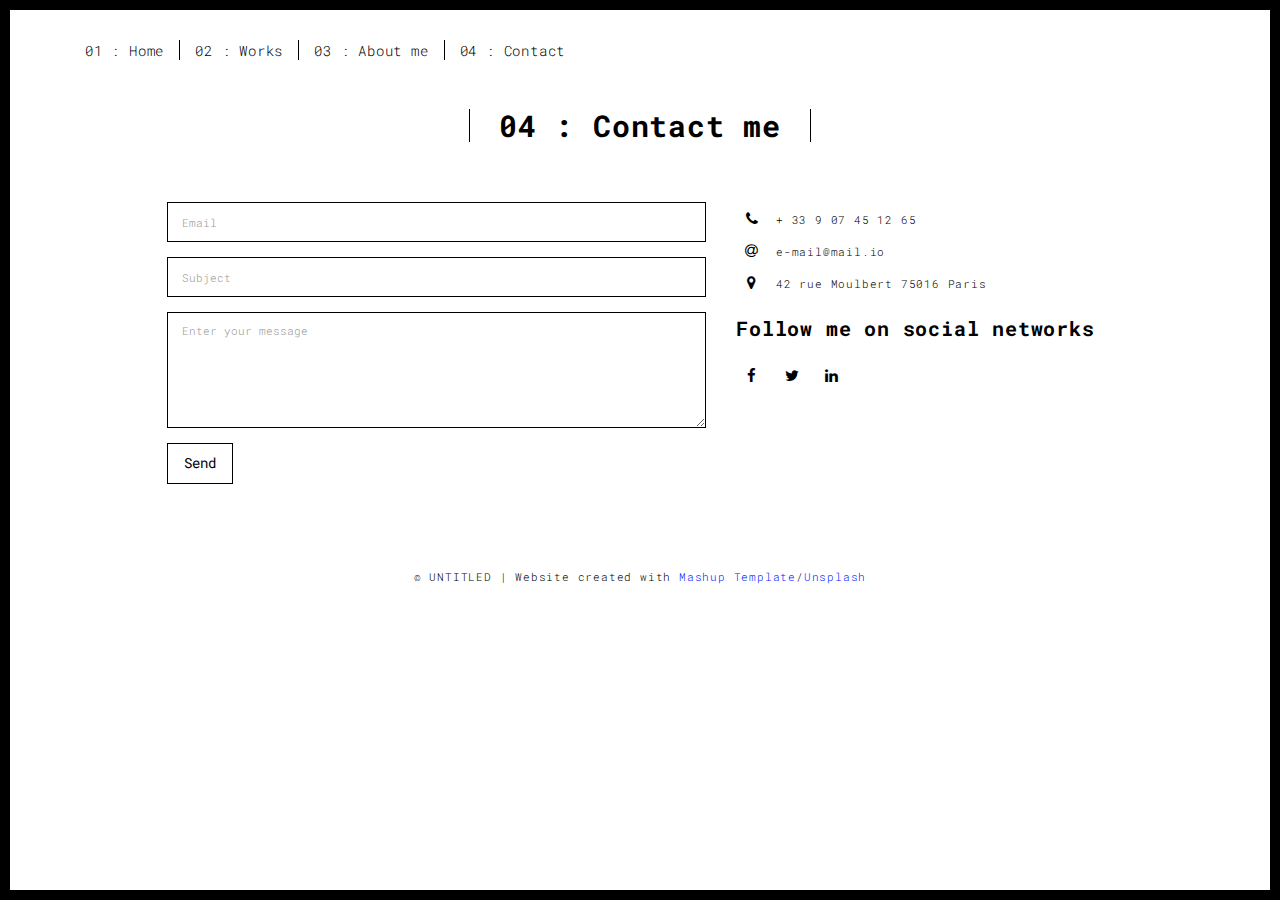
==== templates/contact.html @ 75414beb "Porfolio website - temp commit" ====
<!DOCTYPE html>
<html lang="en">

<head>
  <meta charset="UTF-8">
  <meta content="IE=edge" http-equiv="X-UA-Compatible">
  <meta content="width=device-width,initial-scale=1" name="viewport">
  <meta content="description" name="description">
  <meta name="google" content="notranslate" />
  <meta content="Mashup templates have been developped by Orson.io team" name="author">

  <!-- Disable tap highlight on IE -->
  <meta name="msapplication-tap-highlight" content="no">

  <link rel="apple-touch-icon" sizes="180x180" href="../static/assets/apple-icon-180x180.png">
  <link href="../static/assets/favicon.svg" rel="icon">

  <title>Title page</title>

  <link href="../static/main.3f6952e4.css" rel="stylesheet">
</head>

<body class="">
  <div id="site-border-left"></div>
  <div id="site-border-right"></div>
  <div id="site-border-top"></div>
  <div id="site-border-bottom"></div>
  <!-- Add your content of header -->
  <header>
    <nav class="navbar  navbar-fixed-top navbar-default">
      <div class="container">
        <button type="button" class="navbar-toggle collapsed" data-toggle="collapse" data-target="#navbar-collapse"
          aria-expanded="false">
          <span class="sr-only">Toggle navigation</span>
          <span class="icon-bar"></span>
          <span class="icon-bar"></span>
          <span class="icon-bar"></span>
        </button>

        <div class="collapse navbar-collapse" id="navbar-collapse">
          <ul class="nav navbar-nav ">
            <li><a href="./index.html" title="">01 : Home</a></li>
            <li><a href="./works.html" title="">02 : Works</a></li>
            <li><a href="./about.html" title="">03 : About me</a></li>
            <li><a href="./contact.html" title="">04 : Contact</a></li>
          </ul>


        </div>
      </div>
    </nav>
  </header>

  <div class="section-container">
    <div class="container">
      <div class="row">
        <div class="col-xs-12">
          <div class="section-container-spacer text-center">
            <h1 class="h2">04 : Contact me</h1>
          </div>

          <div class="row">
            <div class="col-md-10 col-md-offset-1">
              <form action="/submit_form" method="post" class="reveal-content">
                <div class="row">
                  <div class="col-md-7">
                    <div class="form-group">
                      <input type="email" name="email" class="form-control" id="email" placeholder="Email">
                    </div>
                    <div class="form-group">
                      <input type="text" name="subject" class="form-control" id="subject" placeholder="Subject">
                    </div>
                    <div class="form-group">
                      <textarea name="message" class="form-control" rows="5"
                        placeholder="Enter your message"></textarea>
                    </div>
                    <button type="submit" class="btn btn-default btn-lg">Send</button>
                  </div>
                  <div class="col-md-5 address-container">
                    <ul class="list-unstyled">
                      <li>
                        <span class="fa-icon">
                          <i class="fa fa-phone" aria-hidden="true"></i>
                        </span>
                        + 33 9 07 45 12 65
                      </li>
                      <li>
                        <span class="fa-icon">
                          <i class="fa fa-at" aria-hidden="true"></i>
                        </span>
                        e-mail@mail.io
                      </li>
                      <li>
                        <span class="fa-icon">
                          <i class="fa fa fa-map-marker" aria-hidden="true"></i>
                        </span>
                        42 rue Moulbert 75016 Paris
                      </li>
                    </ul>
                    <h3>Follow me on social networks</h3>
                    <a href="http://www.facebook.com" title="" class="fa-icon">
                      <i class="fa fa-facebook"></i>
                    </a>
                    <a href="http://www.twitter.com" title="" class="fa-icon">
                      <i class="fa fa-twitter"></i>
                    </a>
                    <a href="http://www.linkedin.com" title="" class="fa-icon">
                      <i class="fa fa-linkedin"></i>
                    </a>

                  </div>
                </div>
              </form>
            </div>

          </div>

        </div>
      </div>
    </div>
  </div>


  <footer class="footer-container text-center">
    <div class="container">
      <div class="row">
        <div class="col-xs-12">
          <p>© UNTITLED | Website created with <a href="http://www.mashup-template.com/"
              title="Create website with free html template">Mashup Template</a>/<a href="https://www.unsplash.com/"
              title="Beautiful Free Images">Unsplash</a></p>
        </div>
      </div>
    </div>
  </footer>

  <script>
    document.addEventListener("DOMContentLoaded", function (event) {
      navActivePage();
    });
  </script>

  <!-- Google Analytics: change UA-XXXXX-X to be your site's ID 

<script>
  (function (i, s, o, g, r, a, m) {
    i['GoogleAnalyticsObject'] = r; i[r] = i[r] || function () {
      (i[r].q = i[r].q || []).push(arguments)
    }, i[r].l = 1 * new Date(); a = s.createElement(o),
      m = s.getElementsByTagName(o)[0]; a.async = 1; a.src = g; m.parentNode.insertBefore(a, m)
  })(window, document, 'script', '//www.google-analytics.com/analytics.js', 'ga');
  ga('create', 'UA-XXXXX-X', 'auto');
  ga('send', 'pageview');
</script>

-->
  <script type="text/javascript" src="./main.70a66962.js"></script>
</body>

</html>
---- static/main.3f6952e4.css ----
@import url(https://fonts.googleapis.com/css?family=Roboto:900|Roboto+Mono:300,400,700);@import url(https://maxcdn.bootstrapcdn.com/font-awesome/4.7.0/css/font-awesome.min.css);/*!
 * Bootstrap v3.3.7 (http://getbootstrap.com)
 * Copyright 2011-2016 Twitter, Inc.
 * Licensed under MIT (https://github.com/twbs/bootstrap/blob/master/LICENSE)
 */
/*! normalize.css v3.0.3 | MIT License | github.com/necolas/normalize.css */html{font-family:sans-serif;-ms-text-size-adjust:100%;-webkit-text-size-adjust:100%}body{margin:0}article,aside,details,figcaption,figure,footer,header,hgroup,main,menu,nav,section,summary{display:block}audio,canvas,progress,video{display:inline-block;vertical-align:baseline}audio:not([controls]){display:none;height:0}[hidden],template{display:none}a{background-color:transparent}a:active,a:hover{outline:0}abbr[title]{border-bottom:1px dotted}b,strong{font-weight:700}dfn{font-style:italic}h1{font-size:2em;margin:.67em 0}mark{background:#ff0;color:#000}small{font-size:80%}sub,sup{font-size:75%;line-height:0;position:relative;vertical-align:baseline}sup{top:-.5em}sub{bottom:-.25em}img{border:0}svg:not(:root){overflow:hidden}figure{margin:1em 40px}hr{box-sizing:content-box;height:0}pre{overflow:auto}code,kbd,pre,samp{font-family:monospace,monospace;font-size:1em}button,input,optgroup,select,textarea{color:inherit;font:inherit;margin:0}button{overflow:visible}button,select{text-transform:none}button,html input[type=button],input[type=reset],input[type=submit]{-webkit-appearance:button;cursor:pointer}button[disabled],html input[disabled]{cursor:default}button::-moz-focus-inner,input::-moz-focus-inner{border:0;padding:0}input{line-height:normal}input[type=checkbox],input[type=radio]{box-sizing:border-box;padding:0}input[type=number]::-webkit-inner-spin-button,input[type=number]::-webkit-outer-spin-button{height:auto}input[type=search]{-webkit-appearance:textfield;box-sizing:content-box}input[type=search]::-webkit-search-cancel-button,input[type=search]::-webkit-search-decoration{-webkit-appearance:none}fieldset{border:1px solid silver;margin:0 2px;padding:.35em .625em .75em}textarea{overflow:auto}optgroup{font-weight:700}table{border-collapse:collapse;border-spacing:0}td,th{padding:0}

/*! Source: https://github.com/h5bp/html5-boilerplate/blob/master/src/css/main.css */@media print{*,:after,:before{background:transparent!important;color:#000!important;box-shadow:none!important;text-shadow:none!important}a,a:visited{text-decoration:underline}a[href]:after{content:" (" attr(href) ")"}abbr[title]:after{content:" (" attr(title) ")"}a[href^="#"]:after,a[href^="javascript:"]:after{content:""}blockquote,pre{border:1px solid #999;page-break-inside:avoid}thead{display:table-header-group}img,tr{page-break-inside:avoid}img{max-width:100%!important}h2,h3,p{orphans:3;widows:3}h2,h3{page-break-after:avoid}.navbar{display:none}.btn>.caret,.dropup>.btn>.caret{border-top-color:#000!important}.label{border:1px solid #000}.table{border-collapse:collapse!important}.table td,.table th{background-color:#fff!important}.table-bordered td,.table-bordered th{border:1px solid #ddd!important}}*,:after,:before{-webkit-box-sizing:border-box;-moz-box-sizing:border-box;box-sizing:border-box}html{font-size:10px;-webkit-tap-highlight-color:transparent}body{font-family:Roboto Mono,Helvetica,Arial,sans-serif;font-size:11px;line-height:1.78;color:#000;background-color:#fff}button,input,select,textarea{font-family:inherit;font-size:inherit;line-height:inherit}a{color:#001aff;text-decoration:none}a:focus,a:hover{color:#0012b3;text-decoration:underline}a:focus{outline:5px auto -webkit-focus-ring-color;outline-offset:-2px}figure{margin:0}img{vertical-align:middle}.img-responsive{display:block;max-width:100%;height:auto}.img-rounded{border-radius:0}.img-thumbnail{padding:4px;line-height:1.78;background-color:#fff;border:1px solid #ddd;border-radius:0;-webkit-transition:all .2s ease-in-out;-o-transition:all .2s ease-in-out;transition:all .2s ease-in-out;display:inline-block;max-width:100%;height:auto}.img-circle{border-radius:50%}hr{margin-top:19px;margin-bottom:19px;border:0;border-top:1px solid #eee}.sr-only{position:absolute;width:1px;height:1px;margin:-1px;padding:0;overflow:hidden;clip:rect(0,0,0,0);border:0}.sr-only-focusable:active,.sr-only-focusable:focus{position:static;width:auto;height:auto;margin:0;overflow:visible;clip:auto}[role=button]{cursor:pointer}.h1,.h2,.h3,.h4,.h5,.h6,h1,h2,h3,h4,h5,h6{font-family:Roboto Mono,Helvetica,Arial,sans-serif;font-weight:700;line-height:1.1;color:#000}.h1 .small,.h1 small,.h2 .small,.h2 small,.h3 .small,.h3 small,.h4 .small,.h4 small,.h5 .small,.h5 small,.h6 .small,.h6 small,h1 .small,h1 small,h2 .small,h2 small,h3 .small,h3 small,h4 .small,h4 small,h5 .small,h5 small,h6 .small,h6 small{font-weight:400;line-height:1;color:#777}.h1,.h2,.h3,h1,h2,h3{margin-top:19px;margin-bottom:9.5px}.h1 .small,.h1 small,.h2 .small,.h2 small,.h3 .small,.h3 small,h1 .small,h1 small,h2 .small,h2 small,h3 .small,h3 small{font-size:65%}.h4,.h5,.h6,h4,h5,h6{margin-top:9.5px;margin-bottom:9.5px}.h4 .small,.h4 small,.h5 .small,.h5 small,.h6 .small,.h6 small,h4 .small,h4 small,h5 .small,h5 small,h6 .small,h6 small{font-size:75%}.h1,h1{font-size:70px}.h2,h2{font-size:30px}.h3,h3{font-size:20px}.h4,.h5,h4,h5{font-size:11px}.h6,h6{font-size:10px}p{margin:0 0 9.5px}.lead{margin-bottom:19px;font-size:12px;font-weight:300;line-height:1.4}@media (min-width:768px){.lead{font-size:16.5px}}.small,small{font-size:90%}.mark,mark{background-color:#fcf8e3;padding:.2em}.text-left{text-align:left}.text-right{text-align:right}.text-center{text-align:center}.text-justify{text-align:justify}.text-nowrap{white-space:nowrap}.text-lowercase{text-transform:lowercase}.initialism,.text-uppercase{text-transform:uppercase}.text-capitalize{text-transform:capitalize}.text-muted{color:#777}.text-primary{color:#001aff}a.text-primary:focus,a.text-primary:hover{color:#0015cc}.text-success{color:#fff}a.text-success:focus,a.text-success:hover{color:#e6e6e6}.text-info{color:#31708f}a.text-info:focus,a.text-info:hover{color:#245269}.text-warning{color:#8a6d3b}a.text-warning:focus,a.text-warning:hover{color:#66512c}.text-danger{color:#fff}a.text-danger:focus,a.text-danger:hover{color:#e6e6e6}.bg-primary{color:#fff;background-color:#001aff}a.bg-primary:focus,a.bg-primary:hover{background-color:#0015cc}.bg-success,a.bg-success:focus,a.bg-success:hover{background-color:#000}.bg-info{background-color:#d9edf7}a.bg-info:focus,a.bg-info:hover{background-color:#afd9ee}.bg-warning{background-color:#fcf8e3}a.bg-warning:focus,a.bg-warning:hover{background-color:#f7ecb5}.bg-danger{background-color:red}a.bg-danger:focus,a.bg-danger:hover{background-color:#c00}.page-header{padding-bottom:8.5px;margin:38px 0 19px;border-bottom:1px solid #eee}ol,ul{margin-top:0;margin-bottom:9.5px}ol ol,ol ul,ul ol,ul ul{margin-bottom:0}.list-inline,.list-unstyled{padding-left:0;list-style:none}.list-inline{margin-left:-5px}.list-inline>li{display:inline-block;padding-left:5px;padding-right:5px}dl{margin-top:0;margin-bottom:19px}dd,dt{line-height:1.78}dt{font-weight:700}dd{margin-left:0}.dl-horizontal dd:after,.dl-horizontal dd:before{content:" ";display:table}.dl-horizontal dd:after{clear:both}@media (min-width:768px){.dl-horizontal dt{float:left;width:160px;clear:left;text-align:right;overflow:hidden;text-overflow:ellipsis;white-space:nowrap}.dl-horizontal dd{margin-left:180px}}abbr[data-original-title],abbr[title]{cursor:help;border-bottom:1px dotted #777}.initialism{font-size:90%}blockquote{padding:9.5px 19px;margin:0 0 19px;font-size:13.75px;border-left:5px solid #eee}blockquote ol:last-child,blockquote p:last-child,blockquote ul:last-child{margin-bottom:0}blockquote .small,blockquote footer,blockquote small{display:block;font-size:80%;line-height:1.78;color:#777}blockquote .small:before,blockquote footer:before,blockquote small:before{content:"\2014   \A0"}.blockquote-reverse,blockquote.pull-right{padding-right:15px;padding-left:0;border-right:5px solid #eee;border-left:0;text-align:right}.blockquote-reverse .small:before,.blockquote-reverse footer:before,.blockquote-reverse small:before,blockquote.pull-right .small:before,blockquote.pull-right footer:before,blockquote.pull-right small:before{content:""}.blockquote-reverse .small:after,.blockquote-reverse footer:after,.blockquote-reverse small:after,blockquote.pull-right .small:after,blockquote.pull-right footer:after,blockquote.pull-right small:after{content:"\A0   \2014"}address{margin-bottom:19px;font-style:normal;line-height:1.78}code,kbd,pre,samp{font-family:Menlo,Monaco,Consolas,Courier New,monospace}code{color:#c7254e;background-color:#f9f2f4}code,kbd{padding:2px 4px;font-size:90%;border-radius:0}kbd{color:#fff;background-color:#333;box-shadow:inset 0 -1px 0 rgba(0,0,0,.25)}kbd kbd{padding:0;font-size:100%;font-weight:700;box-shadow:none}pre{display:block;padding:9px;margin:0 0 9.5px;font-size:10px;line-height:1.78;word-break:break-all;word-wrap:break-word;color:#333;background-color:#f5f5f5;border:1px solid #ccc;border-radius:0}pre code{padding:0;font-size:inherit;color:inherit;white-space:pre-wrap;background-color:transparent;border-radius:0}.pre-scrollable{max-height:340px;overflow-y:scroll}.container{margin-right:auto;margin-left:auto;padding-left:15px;padding-right:15px}.container:after,.container:before{content:" ";display:table}.container:after{clear:both}@media (min-width:768px){.container{width:750px}}@media (min-width:992px){.container{width:970px}}@media (min-width:1200px){.container{width:1170px}}.container-fluid{margin-right:auto;margin-left:auto;padding-left:15px;padding-right:15px}.container-fluid:after,.container-fluid:before{content:" ";display:table}.container-fluid:after{clear:both}.row{margin-left:-15px;margin-right:-15px}.row:after,.row:before{content:" ";display:table}.row:after{clear:both}.col-lg-1,.col-lg-2,.col-lg-3,.col-lg-4,.col-lg-5,.col-lg-6,.col-lg-7,.col-lg-8,.col-lg-9,.col-lg-10,.col-lg-11,.col-lg-12,.col-md-1,.col-md-2,.col-md-3,.col-md-4,.col-md-5,.col-md-6,.col-md-7,.col-md-8,.col-md-9,.col-md-10,.col-md-11,.col-md-12,.col-sm-1,.col-sm-2,.col-sm-3,.col-sm-4,.col-sm-5,.col-sm-6,.col-sm-7,.col-sm-8,.col-sm-9,.col-sm-10,.col-sm-11,.col-sm-12,.col-xs-1,.col-xs-2,.col-xs-3,.col-xs-4,.col-xs-5,.col-xs-6,.col-xs-7,.col-xs-8,.col-xs-9,.col-xs-10,.col-xs-11,.col-xs-12{position:relative;min-height:1px;padding-left:15px;padding-right:15px}.col-xs-1,.col-xs-2,.col-xs-3,.col-xs-4,.col-xs-5,.col-xs-6,.col-xs-7,.col-xs-8,.col-xs-9,.col-xs-10,.col-xs-11,.col-xs-12{float:left}.col-xs-1{width:8.33333%}.col-xs-2{width:16.66667%}.col-xs-3{width:25%}.col-xs-4{width:33.33333%}.col-xs-5{width:41.66667%}.col-xs-6{width:50%}.col-xs-7{width:58.33333%}.col-xs-8{width:66.66667%}.col-xs-9{width:75%}.col-xs-10{width:83.33333%}.col-xs-11{width:91.66667%}.col-xs-12{width:100%}.col-xs-pull-0{right:auto}.col-xs-pull-1{right:8.33333%}.col-xs-pull-2{right:16.66667%}.col-xs-pull-3{right:25%}.col-xs-pull-4{right:33.33333%}.col-xs-pull-5{right:41.66667%}.col-xs-pull-6{right:50%}.col-xs-pull-7{right:58.33333%}.col-xs-pull-8{right:66.66667%}.col-xs-pull-9{right:75%}.col-xs-pull-10{right:83.33333%}.col-xs-pull-11{right:91.66667%}.col-xs-pull-12{right:100%}.col-xs-push-0{left:auto}.col-xs-push-1{left:8.33333%}.col-xs-push-2{left:16.66667%}.col-xs-push-3{left:25%}.col-xs-push-4{left:33.33333%}.col-xs-push-5{left:41.66667%}.col-xs-push-6{left:50%}.col-xs-push-7{left:58.33333%}.col-xs-push-8{left:66.66667%}.col-xs-push-9{left:75%}.col-xs-push-10{left:83.33333%}.col-xs-push-11{left:91.66667%}.col-xs-push-12{left:100%}.col-xs-offset-0{margin-left:0}.col-xs-offset-1{margin-left:8.33333%}.col-xs-offset-2{margin-left:16.66667%}.col-xs-offset-3{margin-left:25%}.col-xs-offset-4{margin-left:33.33333%}.col-xs-offset-5{margin-left:41.66667%}.col-xs-offset-6{margin-left:50%}.col-xs-offset-7{margin-left:58.33333%}.col-xs-offset-8{margin-left:66.66667%}.col-xs-offset-9{margin-left:75%}.col-xs-offset-10{margin-left:83.33333%}.col-xs-offset-11{margin-left:91.66667%}.col-xs-offset-12{margin-left:100%}@media (min-width:768px){.col-sm-1,.col-sm-2,.col-sm-3,.col-sm-4,.col-sm-5,.col-sm-6,.col-sm-7,.col-sm-8,.col-sm-9,.col-sm-10,.col-sm-11,.col-sm-12{float:left}.col-sm-1{width:8.33333%}.col-sm-2{width:16.66667%}.col-sm-3{width:25%}.col-sm-4{width:33.33333%}.col-sm-5{width:41.66667%}.col-sm-6{width:50%}.col-sm-7{width:58.33333%}.col-sm-8{width:66.66667%}.col-sm-9{width:75%}.col-sm-10{width:83.33333%}.col-sm-11{width:91.66667%}.col-sm-12{width:100%}.col-sm-pull-0{right:auto}.col-sm-pull-1{right:8.33333%}.col-sm-pull-2{right:16.66667%}.col-sm-pull-3{right:25%}.col-sm-pull-4{right:33.33333%}.col-sm-pull-5{right:41.66667%}.col-sm-pull-6{right:50%}.col-sm-pull-7{right:58.33333%}.col-sm-pull-8{right:66.66667%}.col-sm-pull-9{right:75%}.col-sm-pull-10{right:83.33333%}.col-sm-pull-11{right:91.66667%}.col-sm-pull-12{right:100%}.col-sm-push-0{left:auto}.col-sm-push-1{left:8.33333%}.col-sm-push-2{left:16.66667%}.col-sm-push-3{left:25%}.col-sm-push-4{left:33.33333%}.col-sm-push-5{left:41.66667%}.col-sm-push-6{left:50%}.col-sm-push-7{left:58.33333%}.col-sm-push-8{left:66.66667%}.col-sm-push-9{left:75%}.col-sm-push-10{left:83.33333%}.col-sm-push-11{left:91.66667%}.col-sm-push-12{left:100%}.col-sm-offset-0{margin-left:0}.col-sm-offset-1{margin-left:8.33333%}.col-sm-offset-2{margin-left:16.66667%}.col-sm-offset-3{margin-left:25%}.col-sm-offset-4{margin-left:33.33333%}.col-sm-offset-5{margin-left:41.66667%}.col-sm-offset-6{margin-left:50%}.col-sm-offset-7{margin-left:58.33333%}.col-sm-offset-8{margin-left:66.66667%}.col-sm-offset-9{margin-left:75%}.col-sm-offset-10{margin-left:83.33333%}.col-sm-offset-11{margin-left:91.66667%}.col-sm-offset-12{margin-left:100%}}@media (min-width:992px){.col-md-1,.col-md-2,.col-md-3,.col-md-4,.col-md-5,.col-md-6,.col-md-7,.col-md-8,.col-md-9,.col-md-10,.col-md-11,.col-md-12{float:left}.col-md-1{width:8.33333%}.col-md-2{width:16.66667%}.col-md-3{width:25%}.col-md-4{width:33.33333%}.col-md-5{width:41.66667%}.col-md-6{width:50%}.col-md-7{width:58.33333%}.col-md-8{width:66.66667%}.col-md-9{width:75%}.col-md-10{width:83.33333%}.col-md-11{width:91.66667%}.col-md-12{width:100%}.col-md-pull-0{right:auto}.col-md-pull-1{right:8.33333%}.col-md-pull-2{right:16.66667%}.col-md-pull-3{right:25%}.col-md-pull-4{right:33.33333%}.col-md-pull-5{right:41.66667%}.col-md-pull-6{right:50%}.col-md-pull-7{right:58.33333%}.col-md-pull-8{right:66.66667%}.col-md-pull-9{right:75%}.col-md-pull-10{right:83.33333%}.col-md-pull-11{right:91.66667%}.col-md-pull-12{right:100%}.col-md-push-0{left:auto}.col-md-push-1{left:8.33333%}.col-md-push-2{left:16.66667%}.col-md-push-3{left:25%}.col-md-push-4{left:33.33333%}.col-md-push-5{left:41.66667%}.col-md-push-6{left:50%}.col-md-push-7{left:58.33333%}.col-md-push-8{left:66.66667%}.col-md-push-9{left:75%}.col-md-push-10{left:83.33333%}.col-md-push-11{left:91.66667%}.col-md-push-12{left:100%}.col-md-offset-0{margin-left:0}.col-md-offset-1{margin-left:8.33333%}.col-md-offset-2{margin-left:16.66667%}.col-md-offset-3{margin-left:25%}.col-md-offset-4{margin-left:33.33333%}.col-md-offset-5{margin-left:41.66667%}.col-md-offset-6{margin-left:50%}.col-md-offset-7{margin-left:58.33333%}.col-md-offset-8{margin-left:66.66667%}.col-md-offset-9{margin-left:75%}.col-md-offset-10{margin-left:83.33333%}.col-md-offset-11{margin-left:91.66667%}.col-md-offset-12{margin-left:100%}}@media (min-width:1200px){.col-lg-1,.col-lg-2,.col-lg-3,.col-lg-4,.col-lg-5,.col-lg-6,.col-lg-7,.col-lg-8,.col-lg-9,.col-lg-10,.col-lg-11,.col-lg-12{float:left}.col-lg-1{width:8.33333%}.col-lg-2{width:16.66667%}.col-lg-3{width:25%}.col-lg-4{width:33.33333%}.col-lg-5{width:41.66667%}.col-lg-6{width:50%}.col-lg-7{width:58.33333%}.col-lg-8{width:66.66667%}.col-lg-9{width:75%}.col-lg-10{width:83.33333%}.col-lg-11{width:91.66667%}.col-lg-12{width:100%}.col-lg-pull-0{right:auto}.col-lg-pull-1{right:8.33333%}.col-lg-pull-2{right:16.66667%}.col-lg-pull-3{right:25%}.col-lg-pull-4{right:33.33333%}.col-lg-pull-5{right:41.66667%}.col-lg-pull-6{right:50%}.col-lg-pull-7{right:58.33333%}.col-lg-pull-8{right:66.66667%}.col-lg-pull-9{right:75%}.col-lg-pull-10{right:83.33333%}.col-lg-pull-11{right:91.66667%}.col-lg-pull-12{right:100%}.col-lg-push-0{left:auto}.col-lg-push-1{left:8.33333%}.col-lg-push-2{left:16.66667%}.col-lg-push-3{left:25%}.col-lg-push-4{left:33.33333%}.col-lg-push-5{left:41.66667%}.col-lg-push-6{left:50%}.col-lg-push-7{left:58.33333%}.col-lg-push-8{left:66.66667%}.col-lg-push-9{left:75%}.col-lg-push-10{left:83.33333%}.col-lg-push-11{left:91.66667%}.col-lg-push-12{left:100%}.col-lg-offset-0{margin-left:0}.col-lg-offset-1{margin-left:8.33333%}.col-lg-offset-2{margin-left:16.66667%}.col-lg-offset-3{margin-left:25%}.col-lg-offset-4{margin-left:33.33333%}.col-lg-offset-5{margin-left:41.66667%}.col-lg-offset-6{margin-left:50%}.col-lg-offset-7{margin-left:58.33333%}.col-lg-offset-8{margin-left:66.66667%}.col-lg-offset-9{margin-left:75%}.col-lg-offset-10{margin-left:83.33333%}.col-lg-offset-11{margin-left:91.66667%}.col-lg-offset-12{margin-left:100%}}table{background-color:transparent}caption{padding-top:8px;padding-bottom:8px;color:#777}caption,th{text-align:left}.table{width:100%;max-width:100%;margin-bottom:19px}.table>tbody>tr>td,.table>tbody>tr>th,.table>tfoot>tr>td,.table>tfoot>tr>th,.table>thead>tr>td,.table>thead>tr>th{padding:8px;line-height:1.78;vertical-align:top;border-top:1px solid #ddd}.table>thead>tr>th{vertical-align:bottom;border-bottom:2px solid #ddd}.table>caption+thead>tr:first-child>td,.table>caption+thead>tr:first-child>th,.table>colgroup+thead>tr:first-child>td,.table>colgroup+thead>tr:first-child>th,.table>thead:first-child>tr:first-child>td,.table>thead:first-child>tr:first-child>th{border-top:0}.table>tbody+tbody{border-top:2px solid #ddd}.table .table{background-color:#fff}.table-condensed>tbody>tr>td,.table-condensed>tbody>tr>th,.table-condensed>tfoot>tr>td,.table-condensed>tfoot>tr>th,.table-condensed>thead>tr>td,.table-condensed>thead>tr>th{padding:5px}.table-bordered,.table-bordered>tbody>tr>td,.table-bordered>tbody>tr>th,.table-bordered>tfoot>tr>td,.table-bordered>tfoot>tr>th,.table-bordered>thead>tr>td,.table-bordered>thead>tr>th{border:1px solid #ddd}.table-bordered>thead>tr>td,.table-bordered>thead>tr>th{border-bottom-width:2px}.table-striped>tbody>tr:nth-of-type(odd){background-color:#f9f9f9}.table-hover>tbody>tr:hover{background-color:#f5f5f5}table col[class*=col-]{position:static;float:none;display:table-column}table td[class*=col-],table th[class*=col-]{position:static;float:none;display:table-cell}.table>tbody>tr.active>td,.table>tbody>tr.active>th,.table>tbody>tr>td.active,.table>tbody>tr>th.active,.table>tfoot>tr.active>td,.table>tfoot>tr.active>th,.table>tfoot>tr>td.active,.table>tfoot>tr>th.active,.table>thead>tr.active>td,.table>thead>tr.active>th,.table>thead>tr>td.active,.table>thead>tr>th.active{background-color:#f5f5f5}.table-hover>tbody>tr.active:hover>td,.table-hover>tbody>tr.active:hover>th,.table-hover>tbody>tr:hover>.active,.table-hover>tbody>tr>td.active:hover,.table-hover>tbody>tr>th.active:hover{background-color:#e8e8e8}.table-hover>tbody>tr.success:hover>td,.table-hover>tbody>tr.success:hover>th,.table-hover>tbody>tr:hover>.success,.table-hover>tbody>tr>td.success:hover,.table-hover>tbody>tr>th.success:hover,.table>tbody>tr.success>td,.table>tbody>tr.success>th,.table>tbody>tr>td.success,.table>tbody>tr>th.success,.table>tfoot>tr.success>td,.table>tfoot>tr.success>th,.table>tfoot>tr>td.success,.table>tfoot>tr>th.success,.table>thead>tr.success>td,.table>thead>tr.success>th,.table>thead>tr>td.success,.table>thead>tr>th.success{background-color:#000}.table>tbody>tr.info>td,.table>tbody>tr.info>th,.table>tbody>tr>td.info,.table>tbody>tr>th.info,.table>tfoot>tr.info>td,.table>tfoot>tr.info>th,.table>tfoot>tr>td.info,.table>tfoot>tr>th.info,.table>thead>tr.info>td,.table>thead>tr.info>th,.table>thead>tr>td.info,.table>thead>tr>th.info{background-color:#d9edf7}.table-hover>tbody>tr.info:hover>td,.table-hover>tbody>tr.info:hover>th,.table-hover>tbody>tr:hover>.info,.table-hover>tbody>tr>td.info:hover,.table-hover>tbody>tr>th.info:hover{background-color:#c4e3f3}.table>tbody>tr.warning>td,.table>tbody>tr.warning>th,.table>tbody>tr>td.warning,.table>tbody>tr>th.warning,.table>tfoot>tr.warning>td,.table>tfoot>tr.warning>th,.table>tfoot>tr>td.warning,.table>tfoot>tr>th.warning,.table>thead>tr.warning>td,.table>thead>tr.warning>th,.table>thead>tr>td.warning,.table>thead>tr>th.warning{background-color:#fcf8e3}.table-hover>tbody>tr.warning:hover>td,.table-hover>tbody>tr.warning:hover>th,.table-hover>tbody>tr:hover>.warning,.table-hover>tbody>tr>td.warning:hover,.table-hover>tbody>tr>th.warning:hover{background-color:#faf2cc}.table>tbody>tr.danger>td,.table>tbody>tr.danger>th,.table>tbody>tr>td.danger,.table>tbody>tr>th.danger,.table>tfoot>tr.danger>td,.table>tfoot>tr.danger>th,.table>tfoot>tr>td.danger,.table>tfoot>tr>th.danger,.table>thead>tr.danger>td,.table>thead>tr.danger>th,.table>thead>tr>td.danger,.table>thead>tr>th.danger{background-color:red}.table-hover>tbody>tr.danger:hover>td,.table-hover>tbody>tr.danger:hover>th,.table-hover>tbody>tr:hover>.danger,.table-hover>tbody>tr>td.danger:hover,.table-hover>tbody>tr>th.danger:hover{background-color:#e60000}.table-responsive{overflow-x:auto;min-height:.01%}@media screen and (max-width:767px){.table-responsive{width:100%;margin-bottom:14.25px;overflow-y:hidden;-ms-overflow-style:-ms-autohiding-scrollbar;border:1px solid #ddd}.table-responsive>.table{margin-bottom:0}.table-responsive>.table>tbody>tr>td,.table-responsive>.table>tbody>tr>th,.table-responsive>.table>tfoot>tr>td,.table-responsive>.table>tfoot>tr>th,.table-responsive>.table>thead>tr>td,.table-responsive>.table>thead>tr>th{white-space:nowrap}.table-responsive>.table-bordered{border:0}.table-responsive>.table-bordered>tbody>tr>td:first-child,.table-responsive>.table-bordered>tbody>tr>th:first-child,.table-responsive>.table-bordered>tfoot>tr>td:first-child,.table-responsive>.table-bordered>tfoot>tr>th:first-child,.table-responsive>.table-bordered>thead>tr>td:first-child,.table-responsive>.table-bordered>thead>tr>th:first-child{border-left:0}.table-responsive>.table-bordered>tbody>tr>td:last-child,.table-responsive>.table-bordered>tbody>tr>th:last-child,.table-responsive>.table-bordered>tfoot>tr>td:last-child,.table-responsive>.table-bordered>tfoot>tr>th:last-child,.table-responsive>.table-bordered>thead>tr>td:last-child,.table-responsive>.table-bordered>thead>tr>th:last-child{border-right:0}.table-responsive>.table-bordered>tbody>tr:last-child>td,.table-responsive>.table-bordered>tbody>tr:last-child>th,.table-responsive>.table-bordered>tfoot>tr:last-child>td,.table-responsive>.table-bordered>tfoot>tr:last-child>th{border-bottom:0}}fieldset{margin:0;min-width:0}fieldset,legend{padding:0;border:0}legend{display:block;width:100%;margin-bottom:19px;font-size:16.5px;line-height:inherit;color:#333;border-bottom:1px solid #e5e5e5}label{display:inline-block;max-width:100%;margin-bottom:5px;font-weight:700}input[type=search]{-webkit-box-sizing:border-box;-moz-box-sizing:border-box;box-sizing:border-box}input[type=checkbox],input[type=radio]{margin:4px 0 0;margin-top:1px\9;line-height:normal}input[type=file]{display:block}input[type=range]{display:block;width:100%}select[multiple],select[size]{height:auto}input[type=checkbox]:focus,input[type=file]:focus,input[type=radio]:focus{outline:5px auto -webkit-focus-ring-color;outline-offset:-2px}output{padding-top:9px}.form-control,output{display:block;font-size:11px;line-height:1.78;color:#555}.form-control{width:100%;height:40px;padding:8px 14px;background-color:#fff;background-image:none;border:1px solid #000;border-radius:0;-webkit-box-shadow:inset 0 1px 1px rgba(0,0,0,.075);box-shadow:inset 0 1px 1px rgba(0,0,0,.075);-webkit-transition:border-color .15s ease-in-out,box-shadow .15s ease-in-out;-o-transition:border-color ease-in-out .15s,box-shadow ease-in-out .15s;transition:border-color .15s ease-in-out,box-shadow .15s ease-in-out}.form-control:focus{border-color:#66afe9;-webkit-box-shadow:inset 0 1px 1px rgba(0,0,0,.075),0 0 8px rgba(102,175,233,.6);box-shadow:inset 0 1px 1px rgba(0,0,0,.075),0 0 8px rgba(102,175,233,.6)}.form-control::-moz-placeholder{color:#999;opacity:1}.form-control:-ms-input-placeholder{color:#999}.form-control::-webkit-input-placeholder{color:#999}.form-control::-ms-expand{border:0;background-color:transparent}.form-control[disabled],.form-control[readonly],fieldset[disabled] .form-control{background-color:#eee;opacity:1}.form-control[disabled],fieldset[disabled] .form-control{cursor:not-allowed}textarea.form-control{height:auto}input[type=search]{-webkit-appearance:none}@media screen and (-webkit-min-device-pixel-ratio:0){input[type=date].form-control,input[type=datetime-local].form-control,input[type=month].form-control,input[type=time].form-control{line-height:40px}.input-group-sm>.input-group-btn>input[type=date].btn,.input-group-sm>.input-group-btn>input[type=datetime-local].btn,.input-group-sm>.input-group-btn>input[type=month].btn,.input-group-sm>.input-group-btn>input[type=time].btn,.input-group-sm>input[type=date].form-control,.input-group-sm>input[type=date].input-group-addon,.input-group-sm>input[type=datetime-local].form-control,.input-group-sm>input[type=datetime-local].input-group-addon,.input-group-sm>input[type=month].form-control,.input-group-sm>input[type=month].input-group-addon,.input-group-sm>input[type=time].form-control,.input-group-sm>input[type=time].input-group-addon,.input-group-sm input[type=date],.input-group-sm input[type=datetime-local],.input-group-sm input[type=month],.input-group-sm input[type=time],input[type=date].input-sm,input[type=datetime-local].input-sm,input[type=month].input-sm,input[type=time].input-sm{line-height:27px}.input-group-lg>.input-group-btn>input[type=date].btn,.input-group-lg>.input-group-btn>input[type=datetime-local].btn,.input-group-lg>.input-group-btn>input[type=month].btn,.input-group-lg>.input-group-btn>input[type=time].btn,.input-group-lg>input[type=date].form-control,.input-group-lg>input[type=date].input-group-addon,.input-group-lg>input[type=datetime-local].form-control,.input-group-lg>input[type=datetime-local].input-group-addon,.input-group-lg>input[type=month].form-control,.input-group-lg>input[type=month].input-group-addon,.input-group-lg>input[type=time].form-control,.input-group-lg>input[type=time].input-group-addon,.input-group-lg input[type=date],.input-group-lg input[type=datetime-local],.input-group-lg input[type=month],.input-group-lg input[type=time],input[type=date].input-lg,input[type=datetime-local].input-lg,input[type=month].input-lg,input[type=time].input-lg{line-height:41px}}.form-group{margin-bottom:15px}.checkbox,.radio{position:relative;display:block;margin-top:10px;margin-bottom:10px}.checkbox label,.radio label{min-height:19px;padding-left:20px;margin-bottom:0;font-weight:400;cursor:pointer}.checkbox-inline input[type=checkbox],.checkbox input[type=checkbox],.radio-inline input[type=radio],.radio input[type=radio]{position:absolute;margin-left:-20px;margin-top:4px\9}.checkbox+.checkbox,.radio+.radio{margin-top:-5px}.checkbox-inline,.radio-inline{position:relative;display:inline-block;padding-left:20px;margin-bottom:0;vertical-align:middle;font-weight:400;cursor:pointer}.checkbox-inline+.checkbox-inline,.radio-inline+.radio-inline{margin-top:0;margin-left:10px}.checkbox-inline.disabled,.checkbox.disabled label,.radio-inline.disabled,.radio.disabled label,fieldset[disabled] .checkbox-inline,fieldset[disabled] .checkbox label,fieldset[disabled] .radio-inline,fieldset[disabled] .radio label,fieldset[disabled] input[type=checkbox],fieldset[disabled] input[type=radio],input[type=checkbox].disabled,input[type=checkbox][disabled],input[type=radio].disabled,input[type=radio][disabled]{cursor:not-allowed}.form-control-static{padding-top:9px;padding-bottom:9px;margin-bottom:0;min-height:30px}.form-control-static.input-lg,.form-control-static.input-sm,.input-group-lg>.form-control-static.form-control,.input-group-lg>.form-control-static.input-group-addon,.input-group-lg>.input-group-btn>.form-control-static.btn,.input-group-sm>.form-control-static.form-control,.input-group-sm>.form-control-static.input-group-addon,.input-group-sm>.input-group-btn>.form-control-static.btn{padding-left:0;padding-right:0}.input-group-sm>.form-control,.input-group-sm>.input-group-addon,.input-group-sm>.input-group-btn>.btn,.input-sm{height:27px;padding:5px 10px;font-size:10px;line-height:1.5;border-radius:0}.input-group-sm>.input-group-btn>select.btn,.input-group-sm>select.form-control,.input-group-sm>select.input-group-addon,select.input-sm{height:27px;line-height:27px}.input-group-sm>.input-group-btn>select[multiple].btn,.input-group-sm>.input-group-btn>textarea.btn,.input-group-sm>select[multiple].form-control,.input-group-sm>select[multiple].input-group-addon,.input-group-sm>textarea.form-control,.input-group-sm>textarea.input-group-addon,select[multiple].input-sm,textarea.input-sm{height:auto}.form-group-sm .form-control{height:27px;padding:5px 10px;font-size:10px;line-height:1.5;border-radius:0}.form-group-sm select.form-control{height:27px;line-height:27px}.form-group-sm select[multiple].form-control,.form-group-sm textarea.form-control{height:auto}.form-group-sm .form-control-static{height:27px;min-height:29px;padding:6px 10px;font-size:10px;line-height:1.5}.input-group-lg>.form-control,.input-group-lg>.input-group-addon,.input-group-lg>.input-group-btn>.btn,.input-lg{height:41px;padding:10px 16px;font-size:14px;line-height:1.33333;border-radius:0}.input-group-lg>.input-group-btn>select.btn,.input-group-lg>select.form-control,.input-group-lg>select.input-group-addon,select.input-lg{height:41px;line-height:41px}.input-group-lg>.input-group-btn>select[multiple].btn,.input-group-lg>.input-group-btn>textarea.btn,.input-group-lg>select[multiple].form-control,.input-group-lg>select[multiple].input-group-addon,.input-group-lg>textarea.form-control,.input-group-lg>textarea.input-group-addon,select[multiple].input-lg,textarea.input-lg{height:auto}.form-group-lg .form-control{height:41px;padding:10px 16px;font-size:14px;line-height:1.33333;border-radius:0}.form-group-lg select.form-control{height:41px;line-height:41px}.form-group-lg select[multiple].form-control,.form-group-lg textarea.form-control{height:auto}.form-group-lg .form-control-static{height:41px;min-height:33px;padding:11px 16px;font-size:14px;line-height:1.33333}.has-feedback{position:relative}.has-feedback .form-control{padding-right:50px}.form-control-feedback{position:absolute;top:0;right:0;z-index:2;display:block;width:40px;height:40px;line-height:40px;text-align:center;pointer-events:none}.form-group-lg .form-control+.form-control-feedback,.input-group-lg+.form-control-feedback,.input-group-lg>.form-control+.form-control-feedback,.input-group-lg>.input-group-addon+.form-control-feedback,.input-group-lg>.input-group-btn>.btn+.form-control-feedback,.input-lg+.form-control-feedback{width:41px;height:41px;line-height:41px}.form-group-sm .form-control+.form-control-feedback,.input-group-sm+.form-control-feedback,.input-group-sm>.form-control+.form-control-feedback,.input-group-sm>.input-group-addon+.form-control-feedback,.input-group-sm>.input-group-btn>.btn+.form-control-feedback,.input-sm+.form-control-feedback{width:27px;height:27px;line-height:27px}.has-success .checkbox,.has-success .checkbox-inline,.has-success.checkbox-inline label,.has-success.checkbox label,.has-success .control-label,.has-success .help-block,.has-success .radio,.has-success .radio-inline,.has-success.radio-inline label,.has-success.radio label{color:#fff}.has-success .form-control{border-color:#fff;-webkit-box-shadow:inset 0 1px 1px rgba(0,0,0,.075);box-shadow:inset 0 1px 1px rgba(0,0,0,.075)}.has-success .form-control:focus{border-color:#e6e6e6;-webkit-box-shadow:inset 0 1px 1px rgba(0,0,0,.075),0 0 6px #fff;box-shadow:inset 0 1px 1px rgba(0,0,0,.075),0 0 6px #fff}.has-success .input-group-addon{color:#fff;border-color:#fff;background-color:#000}.has-success .form-control-feedback{color:#fff}.has-warning .checkbox,.has-warning .checkbox-inline,.has-warning.checkbox-inline label,.has-warning.checkbox label,.has-warning .control-label,.has-warning .help-block,.has-warning .radio,.has-warning .radio-inline,.has-warning.radio-inline label,.has-warning.radio label{color:#8a6d3b}.has-warning .form-control{border-color:#8a6d3b;-webkit-box-shadow:inset 0 1px 1px rgba(0,0,0,.075);box-shadow:inset 0 1px 1px rgba(0,0,0,.075)}.has-warning .form-control:focus{border-color:#66512c;-webkit-box-shadow:inset 0 1px 1px rgba(0,0,0,.075),0 0 6px #c0a16b;box-shadow:inset 0 1px 1px rgba(0,0,0,.075),0 0 6px #c0a16b}.has-warning .input-group-addon{color:#8a6d3b;border-color:#8a6d3b;background-color:#fcf8e3}.has-warning .form-control-feedback{color:#8a6d3b}.has-error .checkbox,.has-error .checkbox-inline,.has-error.checkbox-inline label,.has-error.checkbox label,.has-error .control-label,.has-error .help-block,.has-error .radio,.has-error .radio-inline,.has-error.radio-inline label,.has-error.radio label{color:#fff}.has-error .form-control{border-color:#fff;-webkit-box-shadow:inset 0 1px 1px rgba(0,0,0,.075);box-shadow:inset 0 1px 1px rgba(0,0,0,.075)}.has-error .form-control:focus{border-color:#e6e6e6;-webkit-box-shadow:inset 0 1px 1px rgba(0,0,0,.075),0 0 6px #fff;box-shadow:inset 0 1px 1px rgba(0,0,0,.075),0 0 6px #fff}.has-error .input-group-addon{color:#fff;border-color:#fff;background-color:red}.has-error .form-control-feedback{color:#fff}.has-feedback label~.form-control-feedback{top:24px}.has-feedback label.sr-only~.form-control-feedback{top:0}.help-block{display:block;margin-top:5px;margin-bottom:10px;color:#404040}@media (min-width:768px){.form-inline .form-group{display:inline-block;margin-bottom:0;vertical-align:middle}.form-inline .form-control{display:inline-block;width:auto;vertical-align:middle}.form-inline .form-control-static{display:inline-block}.form-inline .input-group{display:inline-table;vertical-align:middle}.form-inline .input-group .form-control,.form-inline .input-group .input-group-addon,.form-inline .input-group .input-group-btn{width:auto}.form-inline .input-group>.form-control{width:100%}.form-inline .control-label{margin-bottom:0;vertical-align:middle}.form-inline .checkbox,.form-inline .radio{display:inline-block;margin-top:0;margin-bottom:0;vertical-align:middle}.form-inline .checkbox label,.form-inline .radio label{padding-left:0}.form-inline .checkbox input[type=checkbox],.form-inline .radio input[type=radio]{position:relative;margin-left:0}.form-inline .has-feedback .form-control-feedback{top:0}}.form-horizontal .checkbox,.form-horizontal .checkbox-inline,.form-horizontal .radio,.form-horizontal .radio-inline{margin-top:0;margin-bottom:0;padding-top:9px}.form-horizontal .checkbox,.form-horizontal .radio{min-height:28px}.form-horizontal .form-group{margin-left:-15px;margin-right:-15px}.form-horizontal .form-group:after,.form-horizontal .form-group:before{content:" ";display:table}.form-horizontal .form-group:after{clear:both}@media (min-width:768px){.form-horizontal .control-label{text-align:right;margin-bottom:0;padding-top:9px}}.form-horizontal .has-feedback .form-control-feedback{right:15px}@media (min-width:768px){.form-horizontal .form-group-lg .control-label{padding-top:11px;font-size:14px}}@media (min-width:768px){.form-horizontal .form-group-sm .control-label{padding-top:6px;font-size:10px}}.btn{display:inline-block;margin-bottom:0;font-weight:400;text-align:center;vertical-align:middle;touch-action:manipulation;cursor:pointer;background-image:none;border:1px solid transparent;white-space:nowrap;padding:8px 14px;font-size:11px;line-height:1.78;border-radius:0;-webkit-user-select:none;-moz-user-select:none;-ms-user-select:none;user-select:none}.btn.active.focus,.btn.active:focus,.btn.focus,.btn:active.focus,.btn:active:focus,.btn:focus{outline:5px auto -webkit-focus-ring-color;outline-offset:-2px}.btn.focus,.btn:focus,.btn:hover{color:#000;text-decoration:none}.btn.active,.btn:active{outline:0;background-image:none;-webkit-box-shadow:inset 0 3px 5px rgba(0,0,0,.125);box-shadow:inset 0 3px 5px rgba(0,0,0,.125)}.btn.disabled,.btn[disabled],fieldset[disabled] .btn{cursor:not-allowed;opacity:.65;filter:alpha(opacity=65);-webkit-box-shadow:none;box-shadow:none}a.btn.disabled,fieldset[disabled] a.btn{pointer-events:none}.btn-default,.btn-default.active,.btn-default.active.focus,.btn-default.active:focus,.btn-default.active:hover,.btn-default.focus,.btn-default:active,.btn-default:active.focus,.btn-default:active:focus,.btn-default:active:hover,.btn-default:focus,.btn-default:hover,.open>.btn-default.dropdown-toggle,.open>.btn-default.dropdown-toggle.focus,.open>.btn-default.dropdown-toggle:focus,.open>.btn-default.dropdown-toggle:hover{color:#000;background-color:transparent;border-color:#000}.btn-default.active,.btn-default:active,.open>.btn-default.dropdown-toggle{background-image:none}.btn-default.disabled.focus,.btn-default.disabled:focus,.btn-default.disabled:hover,.btn-default[disabled].focus,.btn-default[disabled]:focus,.btn-default[disabled]:hover,fieldset[disabled] .btn-default.focus,fieldset[disabled] .btn-default:focus,fieldset[disabled] .btn-default:hover{background-color:transparent;border-color:#000}.btn-default .badge{color:transparent;background-color:#000}.btn-primary{color:#001aff;background-color:transparent;border-color:#001aff}.btn-primary.focus,.btn-primary:focus{color:#001aff;background-color:transparent;border-color:#000d80}.btn-primary.active,.btn-primary:active,.btn-primary:hover,.open>.btn-primary.dropdown-toggle{color:#001aff;background-color:transparent;border-color:#0014c2}.btn-primary.active.focus,.btn-primary.active:focus,.btn-primary.active:hover,.btn-primary:active.focus,.btn-primary:active:focus,.btn-primary:active:hover,.open>.btn-primary.dropdown-toggle.focus,.open>.btn-primary.dropdown-toggle:focus,.open>.btn-primary.dropdown-toggle:hover{color:#001aff;background-color:transparent;border-color:#000d80}.btn-primary.active,.btn-primary:active,.open>.btn-primary.dropdown-toggle{background-image:none}.btn-primary.disabled.focus,.btn-primary.disabled:focus,.btn-primary.disabled:hover,.btn-primary[disabled].focus,.btn-primary[disabled]:focus,.btn-primary[disabled]:hover,fieldset[disabled] .btn-primary.focus,fieldset[disabled] .btn-primary:focus,fieldset[disabled] .btn-primary:hover{background-color:transparent;border-color:#001aff}.btn-primary .badge{color:transparent;background-color:#001aff}.btn-success{color:#5cb85c;background-color:transparent;border-color:#5cb85c}.btn-success.focus,.btn-success:focus{color:#5cb85c;background-color:transparent;border-color:#2d672d}.btn-success.active,.btn-success:active,.btn-success:hover,.open>.btn-success.dropdown-toggle{color:#5cb85c;background-color:transparent;border-color:#419641}.btn-success.active.focus,.btn-success.active:focus,.btn-success.active:hover,.btn-success:active.focus,.btn-success:active:focus,.btn-success:active:hover,.open>.btn-success.dropdown-toggle.focus,.open>.btn-success.dropdown-toggle:focus,.open>.btn-success.dropdown-toggle:hover{color:#5cb85c;background-color:transparent;border-color:#2d672d}.btn-success.active,.btn-success:active,.open>.btn-success.dropdown-toggle{background-image:none}.btn-success.disabled.focus,.btn-success.disabled:focus,.btn-success.disabled:hover,.btn-success[disabled].focus,.btn-success[disabled]:focus,.btn-success[disabled]:hover,fieldset[disabled] .btn-success.focus,fieldset[disabled] .btn-success:focus,fieldset[disabled] .btn-success:hover{background-color:transparent;border-color:#5cb85c}.btn-success .badge{color:transparent;background-color:#5cb85c}.btn-info{border-color:#5bc0de}.btn-info,.btn-info.focus,.btn-info:focus{color:#5bc0de;background-color:transparent}.btn-info.focus,.btn-info:focus{border-color:#1f7e9a}.btn-info.active,.btn-info:active,.btn-info:hover,.open>.btn-info.dropdown-toggle{color:#5bc0de;background-color:transparent;border-color:#2aabd2}.btn-info.active.focus,.btn-info.active:focus,.btn-info.active:hover,.btn-info:active.focus,.btn-info:active:focus,.btn-info:active:hover,.open>.btn-info.dropdown-toggle.focus,.open>.btn-info.dropdown-toggle:focus,.open>.btn-info.dropdown-toggle:hover{color:#5bc0de;background-color:transparent;border-color:#1f7e9a}.btn-info.active,.btn-info:active,.open>.btn-info.dropdown-toggle{background-image:none}.btn-info.disabled.focus,.btn-info.disabled:focus,.btn-info.disabled:hover,.btn-info[disabled].focus,.btn-info[disabled]:focus,.btn-info[disabled]:hover,fieldset[disabled] .btn-info.focus,fieldset[disabled] .btn-info:focus,fieldset[disabled] .btn-info:hover{background-color:transparent;border-color:#5bc0de}.btn-info .badge{color:transparent;background-color:#5bc0de}.btn-warning{color:#f0ad4e;background-color:transparent;border-color:#f0ad4e}.btn-warning.focus,.btn-warning:focus{color:#f0ad4e;background-color:transparent;border-color:#b06d0f}.btn-warning.active,.btn-warning:active,.btn-warning:hover,.open>.btn-warning.dropdown-toggle{color:#f0ad4e;background-color:transparent;border-color:#eb9316}.btn-warning.active.focus,.btn-warning.active:focus,.btn-warning.active:hover,.btn-warning:active.focus,.btn-warning:active:focus,.btn-warning:active:hover,.open>.btn-warning.dropdown-toggle.focus,.open>.btn-warning.dropdown-toggle:focus,.open>.btn-warning.dropdown-toggle:hover{color:#f0ad4e;background-color:transparent;border-color:#b06d0f}.btn-warning.active,.btn-warning:active,.open>.btn-warning.dropdown-toggle{background-image:none}.btn-warning.disabled.focus,.btn-warning.disabled:focus,.btn-warning.disabled:hover,.btn-warning[disabled].focus,.btn-warning[disabled]:focus,.btn-warning[disabled]:hover,fieldset[disabled] .btn-warning.focus,fieldset[disabled] .btn-warning:focus,fieldset[disabled] .btn-warning:hover{background-color:transparent;border-color:#f0ad4e}.btn-warning .badge{color:transparent;background-color:#f0ad4e}.btn-danger{color:#d9534f;background-color:transparent;border-color:#d9534f}.btn-danger.focus,.btn-danger:focus{color:#d9534f;background-color:transparent;border-color:#8b211e}.btn-danger.active,.btn-danger:active,.btn-danger:hover,.open>.btn-danger.dropdown-toggle{color:#d9534f;background-color:transparent;border-color:#c12e2a}.btn-danger.active.focus,.btn-danger.active:focus,.btn-danger.active:hover,.btn-danger:active.focus,.btn-danger:active:focus,.btn-danger:active:hover,.open>.btn-danger.dropdown-toggle.focus,.open>.btn-danger.dropdown-toggle:focus,.open>.btn-danger.dropdown-toggle:hover{color:#d9534f;background-color:transparent;border-color:#8b211e}.btn-danger.active,.btn-danger:active,.open>.btn-danger.dropdown-toggle{background-image:none}.btn-danger.disabled.focus,.btn-danger.disabled:focus,.btn-danger.disabled:hover,.btn-danger[disabled].focus,.btn-danger[disabled]:focus,.btn-danger[disabled]:hover,fieldset[disabled] .btn-danger.focus,fieldset[disabled] .btn-danger:focus,fieldset[disabled] .btn-danger:hover{background-color:transparent;border-color:#d9534f}.btn-danger .badge{color:transparent;background-color:#d9534f}.btn-link{color:#001aff;font-weight:400;border-radius:0}.btn-link,.btn-link.active,.btn-link:active,.btn-link[disabled],fieldset[disabled] .btn-link{background-color:transparent;-webkit-box-shadow:none;box-shadow:none}.btn-link,.btn-link:active,.btn-link:focus,.btn-link:hover{border-color:transparent}.btn-link:focus,.btn-link:hover{color:#0012b3;text-decoration:underline;background-color:transparent}.btn-link[disabled]:focus,.btn-link[disabled]:hover,fieldset[disabled] .btn-link:focus,fieldset[disabled] .btn-link:hover{color:#777;text-decoration:none}.btn-group-lg>.btn,.btn-lg{padding:10px 16px;font-size:14px;line-height:1.33333;border-radius:0}.btn-group-sm>.btn,.btn-sm{padding:5px 10px;font-size:10px;line-height:1.5;border-radius:0}.btn-group-xs>.btn,.btn-xs{padding:1px 5px;font-size:10px;line-height:1.5;border-radius:0}.btn-block{display:block;width:100%}.btn-block+.btn-block{margin-top:5px}input[type=button].btn-block,input[type=reset].btn-block,input[type=submit].btn-block{width:100%}.fade{opacity:0;-webkit-transition:opacity .15s linear;-o-transition:opacity .15s linear;transition:opacity .15s linear}.fade.in{opacity:1}.collapse{display:none}.collapse.in{display:block}tr.collapse.in{display:table-row}tbody.collapse.in{display:table-row-group}.collapsing{position:relative;height:0;overflow:hidden;-webkit-transition-property:height,visibility;transition-property:height,visibility;-webkit-transition-duration:.35s;transition-duration:.35s;-webkit-transition-timing-function:ease;transition-timing-function:ease}.caret{display:inline-block;width:0;height:0;margin-left:2px;vertical-align:middle;border-top:4px dashed;border-top:4px solid\9;border-right:4px solid transparent;border-left:4px solid transparent}.dropdown,.dropup{position:relative}.dropdown-toggle:focus{outline:0}.dropdown-menu{position:absolute;top:100%;left:0;z-index:1000;display:none;float:left;min-width:160px;padding:5px 0;margin:2px 0 0;list-style:none;font-size:11px;text-align:left;background-color:#fff;border:1px solid #ccc;border:1px solid rgba(0,0,0,.15);border-radius:0;-webkit-box-shadow:0 6px 12px rgba(0,0,0,.175);box-shadow:0 6px 12px rgba(0,0,0,.175);background-clip:padding-box}.dropdown-menu.pull-right{right:0;left:auto}.dropdown-menu .divider{height:1px;margin:8.5px 0;overflow:hidden;background-color:#e5e5e5}.dropdown-menu>li>a{display:block;padding:3px 20px;clear:both;font-weight:400;line-height:1.78;color:#333;white-space:nowrap}.dropdown-menu>li>a:focus,.dropdown-menu>li>a:hover{text-decoration:none;color:#262626;background-color:#f5f5f5}.dropdown-menu>.active>a,.dropdown-menu>.active>a:focus,.dropdown-menu>.active>a:hover{color:#fff;text-decoration:none;outline:0;background-color:#001aff}.dropdown-menu>.disabled>a,.dropdown-menu>.disabled>a:focus,.dropdown-menu>.disabled>a:hover{color:#777}.dropdown-menu>.disabled>a:focus,.dropdown-menu>.disabled>a:hover{text-decoration:none;background-color:transparent;background-image:none;filter:progid:DXImageTransform.Microsoft.gradient(enabled = false);cursor:not-allowed}.open>.dropdown-menu{display:block}.open>a{outline:0}.dropdown-menu-right{left:auto;right:0}.dropdown-menu-left{left:0;right:auto}.dropdown-header{display:block;padding:3px 20px;font-size:10px;line-height:1.78;color:#777;white-space:nowrap}.dropdown-backdrop{position:fixed;left:0;right:0;bottom:0;top:0;z-index:990}.pull-right>.dropdown-menu{right:0;left:auto}.dropup .caret,.navbar-fixed-bottom .dropdown .caret{border-top:0;border-bottom:4px dashed;border-bottom:4px solid\9;content:""}.dropup .dropdown-menu,.navbar-fixed-bottom .dropdown .dropdown-menu{top:auto;bottom:100%;margin-bottom:2px}@media (min-width:768px){.navbar-right .dropdown-menu{right:0;left:auto}.navbar-right .dropdown-menu-left{left:0;right:auto}}.btn-group,.btn-group-vertical{position:relative;display:inline-block;vertical-align:middle}.btn-group-vertical>.btn,.btn-group>.btn{position:relative;float:left}.btn-group-vertical>.btn.active,.btn-group-vertical>.btn:active,.btn-group-vertical>.btn:focus,.btn-group-vertical>.btn:hover,.btn-group>.btn.active,.btn-group>.btn:active,.btn-group>.btn:focus,.btn-group>.btn:hover{z-index:2}.btn-group .btn+.btn,.btn-group .btn+.btn-group,.btn-group .btn-group+.btn,.btn-group .btn-group+.btn-group{margin-left:-1px}.btn-toolbar{margin-left:-5px}.btn-toolbar:after,.btn-toolbar:before{content:" ";display:table}.btn-toolbar:after{clear:both}.btn-toolbar .btn,.btn-toolbar .btn-group,.btn-toolbar .input-group{float:left}.btn-toolbar>.btn,.btn-toolbar>.btn-group,.btn-toolbar>.input-group{margin-left:5px}.btn-group>.btn:not(:first-child):not(:last-child):not(.dropdown-toggle){border-radius:0}.btn-group>.btn:first-child{margin-left:0}.btn-group>.btn:first-child:not(:last-child):not(.dropdown-toggle){border-bottom-right-radius:0;border-top-right-radius:0}.btn-group>.btn:last-child:not(:first-child),.btn-group>.dropdown-toggle:not(:first-child){border-bottom-left-radius:0;border-top-left-radius:0}.btn-group>.btn-group{float:left}.btn-group>.btn-group:not(:first-child):not(:last-child)>.btn{border-radius:0}.btn-group>.btn-group:first-child:not(:last-child)>.btn:last-child,.btn-group>.btn-group:first-child:not(:last-child)>.dropdown-toggle{border-bottom-right-radius:0;border-top-right-radius:0}.btn-group>.btn-group:last-child:not(:first-child)>.btn:first-child{border-bottom-left-radius:0;border-top-left-radius:0}.btn-group .dropdown-toggle:active,.btn-group.open .dropdown-toggle{outline:0}.btn-group>.btn+.dropdown-toggle{padding-left:8px;padding-right:8px}.btn-group-lg.btn-group>.btn+.dropdown-toggle,.btn-group>.btn-lg+.dropdown-toggle{padding-left:12px;padding-right:12px}.btn-group.open .dropdown-toggle{-webkit-box-shadow:inset 0 3px 5px rgba(0,0,0,.125);box-shadow:inset 0 3px 5px rgba(0,0,0,.125)}.btn-group.open .dropdown-toggle.btn-link{-webkit-box-shadow:none;box-shadow:none}.btn .caret{margin-left:0}.btn-group-lg>.btn .caret,.btn-lg .caret{border-width:5px 5px 0;border-bottom-width:0}.dropup .btn-group-lg>.btn .caret,.dropup .btn-lg .caret{border-width:0 5px 5px}.btn-group-vertical>.btn,.btn-group-vertical>.btn-group,.btn-group-vertical>.btn-group>.btn{display:block;float:none;width:100%;max-width:100%}.btn-group-vertical>.btn-group:after,.btn-group-vertical>.btn-group:before{content:" ";display:table}.btn-group-vertical>.btn-group:after{clear:both}.btn-group-vertical>.btn-group>.btn{float:none}.btn-group-vertical>.btn+.btn,.btn-group-vertical>.btn+.btn-group,.btn-group-vertical>.btn-group+.btn,.btn-group-vertical>.btn-group+.btn-group{margin-top:-1px;margin-left:0}.btn-group-vertical>.btn:not(:first-child):not(:last-child){border-radius:0}.btn-group-vertical>.btn:first-child:not(:last-child),.btn-group-vertical>.btn:last-child:not(:first-child){border-top-right-radius:0;border-top-left-radius:0;border-bottom-right-radius:0;border-bottom-left-radius:0}.btn-group-vertical>.btn-group:not(:first-child):not(:last-child)>.btn{border-radius:0}.btn-group-vertical>.btn-group:first-child:not(:last-child)>.btn:last-child,.btn-group-vertical>.btn-group:first-child:not(:last-child)>.dropdown-toggle{border-bottom-right-radius:0;border-bottom-left-radius:0}.btn-group-vertical>.btn-group:last-child:not(:first-child)>.btn:first-child{border-top-right-radius:0;border-top-left-radius:0}.btn-group-justified{display:table;width:100%;table-layout:fixed;border-collapse:separate}.btn-group-justified>.btn,.btn-group-justified>.btn-group{float:none;display:table-cell;width:1%}.btn-group-justified>.btn-group .btn{width:100%}.btn-group-justified>.btn-group .dropdown-menu{left:auto}[data-toggle=buttons]>.btn-group>.btn input[type=checkbox],[data-toggle=buttons]>.btn-group>.btn input[type=radio],[data-toggle=buttons]>.btn input[type=checkbox],[data-toggle=buttons]>.btn input[type=radio]{position:absolute;clip:rect(0,0,0,0);pointer-events:none}.input-group{position:relative;display:table;border-collapse:separate}.input-group[class*=col-]{float:none;padding-left:0;padding-right:0}.input-group .form-control{position:relative;z-index:2;float:left;width:100%;margin-bottom:0}.input-group .form-control:focus{z-index:3}.input-group-addon,.input-group-btn,.input-group .form-control{display:table-cell}.input-group-addon:not(:first-child):not(:last-child),.input-group-btn:not(:first-child):not(:last-child),.input-group .form-control:not(:first-child):not(:last-child){border-radius:0}.input-group-addon,.input-group-btn{width:1%;white-space:nowrap;vertical-align:middle}.input-group-addon{padding:8px 14px;font-size:11px;font-weight:400;line-height:1;color:#555;text-align:center;background-color:#eee;border:1px solid #000;border-radius:0}.input-group-addon.input-sm,.input-group-sm>.input-group-addon,.input-group-sm>.input-group-btn>.input-group-addon.btn{padding:5px 10px;font-size:10px;border-radius:0}.input-group-addon.input-lg,.input-group-lg>.input-group-addon,.input-group-lg>.input-group-btn>.input-group-addon.btn{padding:10px 16px;font-size:14px;border-radius:0}.input-group-addon input[type=checkbox],.input-group-addon input[type=radio]{margin-top:0}.input-group-addon:first-child,.input-group-btn:first-child>.btn,.input-group-btn:first-child>.btn-group>.btn,.input-group-btn:first-child>.dropdown-toggle,.input-group-btn:last-child>.btn-group:not(:last-child)>.btn,.input-group-btn:last-child>.btn:not(:last-child):not(.dropdown-toggle),.input-group .form-control:first-child{border-bottom-right-radius:0;border-top-right-radius:0}.input-group-addon:first-child{border-right:0}.input-group-addon:last-child,.input-group-btn:first-child>.btn-group:not(:first-child)>.btn,.input-group-btn:first-child>.btn:not(:first-child),.input-group-btn:last-child>.btn,.input-group-btn:last-child>.btn-group>.btn,.input-group-btn:last-child>.dropdown-toggle,.input-group .form-control:last-child{border-bottom-left-radius:0;border-top-left-radius:0}.input-group-addon:last-child{border-left:0}.input-group-btn{font-size:0;white-space:nowrap}.input-group-btn,.input-group-btn>.btn{position:relative}.input-group-btn>.btn+.btn{margin-left:-1px}.input-group-btn>.btn:active,.input-group-btn>.btn:focus,.input-group-btn>.btn:hover{z-index:2}.input-group-btn:first-child>.btn,.input-group-btn:first-child>.btn-group{margin-right:-1px}.input-group-btn:last-child>.btn,.input-group-btn:last-child>.btn-group{z-index:2;margin-left:-1px}.nav{margin-bottom:0;padding-left:0;list-style:none}.nav:after,.nav:before{content:" ";display:table}.nav:after{clear:both}.nav>li,.nav>li>a{position:relative;display:block}.nav>li>a{padding:10px 15px}.nav>li>a:focus,.nav>li>a:hover{text-decoration:none;background-color:transparent}.nav>li.disabled>a{color:#777}.nav>li.disabled>a:focus,.nav>li.disabled>a:hover{color:#777;text-decoration:none;background-color:transparent;cursor:not-allowed}.nav .open>a,.nav .open>a:focus,.nav .open>a:hover{background-color:transparent;border-color:#001aff}.nav .nav-divider{height:1px;margin:8.5px 0;overflow:hidden;background-color:#e5e5e5}.nav>li>a>img{max-width:none}.nav-tabs{border-bottom:1px solid #ddd}.nav-tabs>li{float:left;margin-bottom:-1px}.nav-tabs>li>a{margin-right:2px;line-height:1.78;border:1px solid transparent;border-radius:0 0 0 0}.nav-tabs>li>a:hover{border-color:#eee #eee #ddd}.nav-tabs>li.active>a,.nav-tabs>li.active>a:focus,.nav-tabs>li.active>a:hover{color:#555;background-color:#fff;border:1px solid #ddd;border-bottom-color:transparent;cursor:default}.nav-pills>li{float:left}.nav-pills>li>a{border-radius:0}.nav-pills>li+li{margin-left:2px}.nav-pills>li.active>a,.nav-pills>li.active>a:focus,.nav-pills>li.active>a:hover{color:#fff;background-color:#001aff}.nav-stacked>li{float:none}.nav-stacked>li+li{margin-top:2px;margin-left:0}.nav-justified,.nav-tabs.nav-justified{width:100%}.nav-justified>li,.nav-tabs.nav-justified>li{float:none}.nav-justified>li>a,.nav-tabs.nav-justified>li>a{text-align:center;margin-bottom:5px}.nav-justified>.dropdown .dropdown-menu{top:auto;left:auto}@media (min-width:768px){.nav-justified>li,.nav-tabs.nav-justified>li{display:table-cell;width:1%}.nav-justified>li>a,.nav-tabs.nav-justified>li>a{margin-bottom:0}}.nav-tabs-justified,.nav-tabs.nav-justified{border-bottom:0}.nav-tabs-justified>li>a,.nav-tabs.nav-justified>li>a{margin-right:0;border-radius:0}.nav-tabs-justified>.active>a,.nav-tabs-justified>.active>a:focus,.nav-tabs-justified>.active>a:hover,.nav-tabs.nav-justified>.active>a,.nav-tabs.nav-justified>.active>a:focus,.nav-tabs.nav-justified>.active>a:hover{border:1px solid #ddd}@media (min-width:768px){.nav-tabs-justified>li>a,.nav-tabs.nav-justified>li>a{border-bottom:1px solid #ddd;border-radius:0 0 0 0}.nav-tabs-justified>.active>a,.nav-tabs-justified>.active>a:focus,.nav-tabs-justified>.active>a:hover,.nav-tabs.nav-justified>.active>a,.nav-tabs.nav-justified>.active>a:focus,.nav-tabs.nav-justified>.active>a:hover{border-bottom-color:#fff}}.tab-content>.tab-pane{display:none}.tab-content>.active{display:block}.nav-tabs .dropdown-menu{margin-top:-1px;border-top-right-radius:0;border-top-left-radius:0}.navbar{position:relative;min-height:20px;margin-bottom:19px;border:1px solid transparent}.navbar:after,.navbar:before{content:" ";display:table}.navbar:after{clear:both}@media (min-width:768px){.navbar{border-radius:0}}.navbar-header:after,.navbar-header:before{content:" ";display:table}.navbar-header:after{clear:both}@media (min-width:768px){.navbar-header{float:left}}.navbar-collapse{overflow-x:visible;padding-right:15px;padding-left:15px;border-top:1px solid transparent;box-shadow:inset 0 1px 0 hsla(0,0%,100%,.1);-webkit-overflow-scrolling:touch}.navbar-collapse:after,.navbar-collapse:before{content:" ";display:table}.navbar-collapse:after{clear:both}.navbar-collapse.in{overflow-y:auto}@media (min-width:768px){.navbar-collapse{width:auto;border-top:0;box-shadow:none}.navbar-collapse.collapse{display:block!important;height:auto!important;padding-bottom:0;overflow:visible!important}.navbar-collapse.in{overflow-y:visible}.navbar-fixed-bottom .navbar-collapse,.navbar-fixed-top .navbar-collapse,.navbar-static-top .navbar-collapse{padding-left:0;padding-right:0}}.navbar-fixed-bottom .navbar-collapse,.navbar-fixed-top .navbar-collapse{max-height:340px}@media (max-device-width:480px) and (orientation:landscape){.navbar-fixed-bottom .navbar-collapse,.navbar-fixed-top .navbar-collapse{max-height:200px}}.container-fluid>.navbar-collapse,.container-fluid>.navbar-header,.container>.navbar-collapse,.container>.navbar-header{margin-right:-15px;margin-left:-15px}@media (min-width:768px){.container-fluid>.navbar-collapse,.container-fluid>.navbar-header,.container>.navbar-collapse,.container>.navbar-header{margin-right:0;margin-left:0}}.navbar-static-top{z-index:1000;border-width:0 0 1px}@media (min-width:768px){.navbar-static-top{border-radius:0}}.navbar-fixed-bottom,.navbar-fixed-top{position:fixed;right:0;left:0;z-index:1030}@media (min-width:768px){.navbar-fixed-bottom,.navbar-fixed-top{border-radius:0}}.navbar-fixed-top{top:0;border-width:0 0 1px}.navbar-fixed-bottom{bottom:0;margin-bottom:0;border-width:1px 0 0}.navbar-brand{float:left;padding:.5px 15px;font-size:14px;line-height:19px;height:20px}.navbar-brand:focus,.navbar-brand:hover{text-decoration:none}.navbar-brand>img{display:block}@media (min-width:768px){.navbar>.container-fluid .navbar-brand,.navbar>.container .navbar-brand{margin-left:-15px}}.navbar-toggle{position:relative;float:right;margin-right:15px;padding:9px 10px;margin-top:-7px;margin-bottom:-7px;background-color:transparent;background-image:none;border:1px solid transparent;border-radius:0}.navbar-toggle:focus{outline:0}.navbar-toggle .icon-bar{display:block;width:22px;height:2px;border-radius:1px}.navbar-toggle .icon-bar+.icon-bar{margin-top:4px}@media (min-width:768px){.navbar-toggle{display:none}}.navbar-nav{margin:.25px -15px}.navbar-nav>li>a{padding-top:10px;padding-bottom:10px;line-height:19px}@media (max-width:767px){.navbar-nav .open .dropdown-menu{position:static;float:none;width:auto;margin-top:0;background-color:transparent;border:0;box-shadow:none}.navbar-nav .open .dropdown-menu .dropdown-header,.navbar-nav .open .dropdown-menu>li>a{padding:5px 15px 5px 25px}.navbar-nav .open .dropdown-menu>li>a{line-height:19px}.navbar-nav .open .dropdown-menu>li>a:focus,.navbar-nav .open .dropdown-menu>li>a:hover{background-image:none}}@media (min-width:768px){.navbar-nav{float:left;margin:0}.navbar-nav>li{float:left}.navbar-nav>li>a{padding-top:.5px;padding-bottom:.5px}}.navbar-form{margin:-10px -15px;padding:10px 15px;border-top:1px solid transparent;border-bottom:1px solid transparent;-webkit-box-shadow:inset 0 1px 0 hsla(0,0%,100%,.1),0 1px 0 hsla(0,0%,100%,.1);box-shadow:inset 0 1px 0 hsla(0,0%,100%,.1),0 1px 0 hsla(0,0%,100%,.1)}@media (min-width:768px){.navbar-form .form-group{display:inline-block;margin-bottom:0;vertical-align:middle}.navbar-form .form-control{display:inline-block;width:auto;vertical-align:middle}.navbar-form .form-control-static{display:inline-block}.navbar-form .input-group{display:inline-table;vertical-align:middle}.navbar-form .input-group .form-control,.navbar-form .input-group .input-group-addon,.navbar-form .input-group .input-group-btn{width:auto}.navbar-form .input-group>.form-control{width:100%}.navbar-form .control-label{margin-bottom:0;vertical-align:middle}.navbar-form .checkbox,.navbar-form .radio{display:inline-block;margin-top:0;margin-bottom:0;vertical-align:middle}.navbar-form .checkbox label,.navbar-form .radio label{padding-left:0}.navbar-form .checkbox input[type=checkbox],.navbar-form .radio input[type=radio]{position:relative;margin-left:0}.navbar-form .has-feedback .form-control-feedback{top:0}}@media (max-width:767px){.navbar-form .form-group{margin-bottom:5px}.navbar-form .form-group:last-child{margin-bottom:0}}@media (min-width:768px){.navbar-form{width:auto;border:0;margin-left:0;margin-right:0;padding-top:0;padding-bottom:0;-webkit-box-shadow:none;box-shadow:none}}.navbar-nav>li>.dropdown-menu{margin-top:0;border-top-right-radius:0;border-top-left-radius:0}.navbar-fixed-bottom .navbar-nav>li>.dropdown-menu{margin-bottom:0;border-top-right-radius:0;border-top-left-radius:0;border-bottom-right-radius:0;border-bottom-left-radius:0}.navbar-btn{margin-top:-10px;margin-bottom:-10px}.btn-group-sm>.navbar-btn.btn,.navbar-btn.btn-sm{margin-top:-3.5px;margin-bottom:-3.5px}.btn-group-xs>.navbar-btn.btn,.navbar-btn.btn-xs{margin-top:-1px;margin-bottom:-1px}.navbar-text{margin-top:.5px;margin-bottom:.5px}@media (min-width:768px){.navbar-text{float:left;margin-left:15px;margin-right:15px}}@media (min-width:768px){.navbar-left{float:left!important}.navbar-right{float:right!important;margin-right:-15px}.navbar-right~.navbar-right{margin-right:0}}.navbar-default{background-color:#fff;border-color:transparent}.navbar-default .navbar-brand{color:#000}.navbar-default .navbar-brand:focus,.navbar-default .navbar-brand:hover{color:#000;background-color:transparent}.navbar-default .navbar-text{color:#777}.navbar-default .navbar-nav>li>a{color:#000}.navbar-default .navbar-nav>li>a:focus,.navbar-default .navbar-nav>li>a:hover{color:#333;background-color:transparent}.navbar-default .navbar-nav>.active>a,.navbar-default .navbar-nav>.active>a:focus,.navbar-default .navbar-nav>.active>a:hover{color:#555;background-color:transparent}.navbar-default .navbar-nav>.disabled>a,.navbar-default .navbar-nav>.disabled>a:focus,.navbar-default .navbar-nav>.disabled>a:hover{color:#ccc;background-color:transparent}.navbar-default .navbar-toggle{border-color:#ddd}.navbar-default .navbar-toggle:focus,.navbar-default .navbar-toggle:hover{background-color:#ddd}.navbar-default .navbar-toggle .icon-bar{background-color:#888}.navbar-default .navbar-collapse,.navbar-default .navbar-form{border-color:transparent}.navbar-default .navbar-nav>.open>a,.navbar-default .navbar-nav>.open>a:focus,.navbar-default .navbar-nav>.open>a:hover{background-color:transparent;color:#555}@media (max-width:767px){.navbar-default .navbar-nav .open .dropdown-menu>li>a{color:#000}.navbar-default .navbar-nav .open .dropdown-menu>li>a:focus,.navbar-default .navbar-nav .open .dropdown-menu>li>a:hover{color:#333;background-color:transparent}.navbar-default .navbar-nav .open .dropdown-menu>.active>a,.navbar-default .navbar-nav .open .dropdown-menu>.active>a:focus,.navbar-default .navbar-nav .open .dropdown-menu>.active>a:hover{color:#555;background-color:transparent}.navbar-default .navbar-nav .open .dropdown-menu>.disabled>a,.navbar-default .navbar-nav .open .dropdown-menu>.disabled>a:focus,.navbar-default .navbar-nav .open .dropdown-menu>.disabled>a:hover{color:#ccc;background-color:transparent}}.navbar-default .navbar-link{color:#000}.navbar-default .navbar-link:hover{color:#333}.navbar-default .btn-link{color:#000}.navbar-default .btn-link:focus,.navbar-default .btn-link:hover{color:#333}.navbar-default .btn-link[disabled]:focus,.navbar-default .btn-link[disabled]:hover,fieldset[disabled] .navbar-default .btn-link:focus,fieldset[disabled] .navbar-default .btn-link:hover{color:#ccc}.navbar-inverse{background-color:transparent;border-color:transparent}.navbar-inverse .navbar-brand{color:#9d9d9d}.navbar-inverse .navbar-brand:focus,.navbar-inverse .navbar-brand:hover{color:#fff;background-color:transparent}.navbar-inverse .navbar-nav>li>a,.navbar-inverse .navbar-text{color:#9d9d9d}.navbar-inverse .navbar-nav>.active>a,.navbar-inverse .navbar-nav>.active>a:focus,.navbar-inverse .navbar-nav>.active>a:hover,.navbar-inverse .navbar-nav>li>a:focus,.navbar-inverse .navbar-nav>li>a:hover{color:#fff;background-color:transparent}.navbar-inverse .navbar-nav>.disabled>a,.navbar-inverse .navbar-nav>.disabled>a:focus,.navbar-inverse .navbar-nav>.disabled>a:hover{color:#444;background-color:transparent}.navbar-inverse .navbar-toggle{border-color:#333}.navbar-inverse .navbar-toggle:focus,.navbar-inverse .navbar-toggle:hover{background-color:#333}.navbar-inverse .navbar-toggle .icon-bar{background-color:#fff}.navbar-inverse .navbar-collapse,.navbar-inverse .navbar-form{border-color:transparent}.navbar-inverse .navbar-nav>.open>a,.navbar-inverse .navbar-nav>.open>a:focus,.navbar-inverse .navbar-nav>.open>a:hover{background-color:transparent;color:#fff}@media (max-width:767px){.navbar-inverse .navbar-nav .open .dropdown-menu>.dropdown-header{border-color:transparent}.navbar-inverse .navbar-nav .open .dropdown-menu .divider{background-color:transparent}.navbar-inverse .navbar-nav .open .dropdown-menu>li>a{color:#9d9d9d}.navbar-inverse .navbar-nav .open .dropdown-menu>.active>a,.navbar-inverse .navbar-nav .open .dropdown-menu>.active>a:focus,.navbar-inverse .navbar-nav .open .dropdown-menu>.active>a:hover,.navbar-inverse .navbar-nav .open .dropdown-menu>li>a:focus,.navbar-inverse .navbar-nav .open .dropdown-menu>li>a:hover{color:#fff;background-color:transparent}.navbar-inverse .navbar-nav .open .dropdown-menu>.disabled>a,.navbar-inverse .navbar-nav .open .dropdown-menu>.disabled>a:focus,.navbar-inverse .navbar-nav .open .dropdown-menu>.disabled>a:hover{color:#444;background-color:transparent}}.navbar-inverse .navbar-link{color:#9d9d9d}.navbar-inverse .navbar-link:hover{color:#fff}.navbar-inverse .btn-link{color:#9d9d9d}.navbar-inverse .btn-link:focus,.navbar-inverse .btn-link:hover{color:#fff}.navbar-inverse .btn-link[disabled]:focus,.navbar-inverse .btn-link[disabled]:hover,fieldset[disabled] .navbar-inverse .btn-link:focus,fieldset[disabled] .navbar-inverse .btn-link:hover{color:#444}.label{display:inline;padding:.2em .6em .3em;font-size:75%;font-weight:700;line-height:1;color:#fff;text-align:center;white-space:nowrap;vertical-align:baseline;border-radius:.25em}.label:empty{display:none}.btn .label{position:relative;top:-1px}a.label:focus,a.label:hover{color:#fff;text-decoration:none;cursor:pointer}.label-default{background-color:#777}.label-default[href]:focus,.label-default[href]:hover{background-color:#5e5e5e}.label-primary{background-color:#001aff}.label-primary[href]:focus,.label-primary[href]:hover{background-color:#0015cc}.label-success{background-color:#5cb85c}.label-success[href]:focus,.label-success[href]:hover{background-color:#449d44}.label-info{background-color:#5bc0de}.label-info[href]:focus,.label-info[href]:hover{background-color:#31b0d5}.label-warning{background-color:#f0ad4e}.label-warning[href]:focus,.label-warning[href]:hover{background-color:#ec971f}.label-danger{background-color:#d9534f}.label-danger[href]:focus,.label-danger[href]:hover{background-color:#c9302c}.badge{display:inline-block;min-width:10px;padding:3px 7px;font-size:10px;font-weight:700;color:#fff;line-height:1;vertical-align:middle;white-space:nowrap;text-align:center;background-color:#777;border-radius:10px}.badge:empty{display:none}.btn .badge{position:relative;top:-1px}.btn-group-xs>.btn .badge,.btn-xs .badge{top:0;padding:1px 5px}.list-group-item.active>.badge,.nav-pills>.active>a>.badge{color:#001aff;background-color:#fff}.list-group-item>.badge{float:right}.list-group-item>.badge+.badge{margin-right:5px}.nav-pills>li>a>.badge{margin-left:3px}a.badge:focus,a.badge:hover{color:#fff;text-decoration:none;cursor:pointer}.alert{padding:15px;margin-bottom:19px;border:1px solid transparent;border-radius:0}.alert h4{margin-top:0;color:inherit}.alert .alert-link{font-weight:700}.alert>p,.alert>ul{margin-bottom:0}.alert>p+p{margin-top:5px}.alert-dismissable,.alert-dismissible{padding-right:35px}.alert-dismissable .close,.alert-dismissible .close{position:relative;top:-2px;right:-21px;color:inherit}.alert-success{background-color:#000;border-color:#000;color:#fff}.alert-success hr{border-top-color:#000}.alert-success .alert-link{color:#e6e6e6}.alert-info{background-color:#d9edf7;border-color:#bce8f1;color:#31708f}.alert-info hr{border-top-color:#a6e1ec}.alert-info .alert-link{color:#245269}.alert-warning{background-color:#fcf8e3;border-color:#faebcc;color:#8a6d3b}.alert-warning hr{border-top-color:#f7e1b5}.alert-warning .alert-link{color:#66512c}.alert-danger{background-color:red;border-color:red;color:#fff}.alert-danger hr{border-top-color:#e60000}.alert-danger .alert-link{color:#e6e6e6}.embed-responsive{position:relative;display:block;height:0;padding:0;overflow:hidden}.embed-responsive .embed-responsive-item,.embed-responsive embed,.embed-responsive iframe,.embed-responsive object,.embed-responsive video{position:absolute;top:0;left:0;bottom:0;height:100%;width:100%;border:0}.embed-responsive-16by9{padding-bottom:56.25%}.embed-responsive-4by3{padding-bottom:75%}.close{float:right;font-size:16.5px;font-weight:700;line-height:1;color:#000;text-shadow:0 1px 0 #fff;opacity:.2;filter:alpha(opacity=20)}.close:focus,.close:hover{color:#000;text-decoration:none;cursor:pointer;opacity:.5;filter:alpha(opacity=50)}button.close{padding:0;cursor:pointer;background:transparent;border:0;-webkit-appearance:none}.carousel,.carousel-inner{position:relative}.carousel-inner{overflow:hidden;width:100%}.carousel-inner>.item{display:none;position:relative;-webkit-transition:left .6s ease-in-out;-o-transition:.6s ease-in-out left;transition:left .6s ease-in-out}.carousel-inner>.item>a>img,.carousel-inner>.item>img{display:block;max-width:100%;height:auto;line-height:1}@media (-webkit-transform-3d),(transform-3d){.carousel-inner>.item{-webkit-transition:-webkit-transform .6s ease-in-out;-moz-transition:-moz-transform .6s ease-in-out;-o-transition:-o-transform .6s ease-in-out;transition:transform .6s ease-in-out;-webkit-backface-visibility:hidden;-moz-backface-visibility:hidden;backface-visibility:hidden;-webkit-perspective:1000px;-moz-perspective:1000px;perspective:1000px}.carousel-inner>.item.active.right,.carousel-inner>.item.next{-webkit-transform:translate3d(100%,0,0);transform:translate3d(100%,0,0);left:0}.carousel-inner>.item.active.left,.carousel-inner>.item.prev{-webkit-transform:translate3d(-100%,0,0);transform:translate3d(-100%,0,0);left:0}.carousel-inner>.item.active,.carousel-inner>.item.next.left,.carousel-inner>.item.prev.right{-webkit-transform:translateZ(0);transform:translateZ(0);left:0}}.carousel-inner>.active,.carousel-inner>.next,.carousel-inner>.prev{display:block}.carousel-inner>.active{left:0}.carousel-inner>.next,.carousel-inner>.prev{position:absolute;top:0;width:100%}.carousel-inner>.next{left:100%}.carousel-inner>.prev{left:-100%}.carousel-inner>.next.left,.carousel-inner>.prev.right{left:0}.carousel-inner>.active.left{left:-100%}.carousel-inner>.active.right{left:100%}.carousel-control{position:absolute;top:0;left:0;bottom:0;width:15%;opacity:.5;filter:alpha(opacity=50);font-size:20px;text-align:center;text-shadow:0 1px 2px rgba(0,0,0,.6);background-color:transparent}.carousel-control.left{background-image:-webkit-linear-gradient(left,rgba(0,0,0,.5),rgba(0,0,0,.0001));background-image:-o-linear-gradient(left,rgba(0,0,0,.5) 0,rgba(0,0,0,.0001) 100%);background-image:linear-gradient(90deg,rgba(0,0,0,.5) 0,rgba(0,0,0,.0001));background-repeat:repeat-x;filter:progid:DXImageTransform.Microsoft.gradient(startColorstr="#80000000",endColorstr="#00000000",GradientType=1)}.carousel-control.right{left:auto;right:0;background-image:-webkit-linear-gradient(left,rgba(0,0,0,.0001),rgba(0,0,0,.5));background-image:-o-linear-gradient(left,rgba(0,0,0,.0001) 0,rgba(0,0,0,.5) 100%);background-image:linear-gradient(90deg,rgba(0,0,0,.0001) 0,rgba(0,0,0,.5));background-repeat:repeat-x;filter:progid:DXImageTransform.Microsoft.gradient(startColorstr="#00000000",endColorstr="#80000000",GradientType=1)}.carousel-control:focus,.carousel-control:hover{outline:0;color:#fff;text-decoration:none;opacity:.9;filter:alpha(opacity=90)}.carousel-control .glyphicon-chevron-left,.carousel-control .glyphicon-chevron-right,.carousel-control .icon-next,.carousel-control .icon-prev{position:absolute;top:50%;margin-top:-10px;z-index:5;display:inline-block}.carousel-control .glyphicon-chevron-left,.carousel-control .icon-prev{left:50%;margin-left:-10px}.carousel-control .glyphicon-chevron-right,.carousel-control .icon-next{right:50%;margin-right:-10px}.carousel-control .icon-next,.carousel-control .icon-prev{width:20px;height:20px;line-height:1;font-family:serif}.carousel-control .icon-prev:before{content:"\2039"}.carousel-control .icon-next:before{content:"\203A"}.carousel-indicators{position:absolute;bottom:10px;left:50%;z-index:15;width:60%;margin-left:-30%;padding-left:0;list-style:none;text-align:center}.carousel-indicators li{display:inline-block;width:10px;height:10px;margin:1px;text-indent:-999px;border:1px solid #fff;border-radius:10px;cursor:pointer;background-color:#000\9;background-color:transparent}.carousel-indicators .active{margin:0;width:12px;height:12px;background-color:#fff}.carousel-caption{position:absolute;left:15%;right:15%;bottom:20px;z-index:10;padding-top:20px;padding-bottom:20px;color:#fff;text-align:center;text-shadow:0 1px 2px rgba(0,0,0,.6)}.carousel-caption .btn{text-shadow:none}@media screen and (min-width:768px){.carousel-control .glyphicon-chevron-left,.carousel-control .glyphicon-chevron-right,.carousel-control .icon-next,.carousel-control .icon-prev{width:30px;height:30px;margin-top:-10px;font-size:30px}.carousel-control .glyphicon-chevron-left,.carousel-control .icon-prev{margin-left:-10px}.carousel-control .glyphicon-chevron-right,.carousel-control .icon-next{margin-right:-10px}.carousel-caption{left:20%;right:20%;padding-bottom:30px}.carousel-indicators{bottom:20px}}.clearfix:after,.clearfix:before{content:" ";display:table}.clearfix:after{clear:both}.center-block{display:block;margin-left:auto;margin-right:auto}.pull-right{float:right!important}.pull-left{float:left!important}.hide{display:none!important}.show{display:block!important}.invisible{visibility:hidden}.text-hide{font:0/0 a;color:transparent;text-shadow:none;background-color:transparent;border:0}.hidden{display:none!important}.affix{position:fixed}@-ms-viewport{width:device-width}.visible-lg,.visible-lg-block,.visible-lg-inline,.visible-lg-inline-block,.visible-md,.visible-md-block,.visible-md-inline,.visible-md-inline-block,.visible-sm,.visible-sm-block,.visible-sm-inline,.visible-sm-inline-block,.visible-xs,.visible-xs-block,.visible-xs-inline,.visible-xs-inline-block{display:none!important}@media (max-width:767px){.visible-xs{display:block!important}table.visible-xs{display:table!important}tr.visible-xs{display:table-row!important}td.visible-xs,th.visible-xs{display:table-cell!important}}@media (max-width:767px){.visible-xs-block{display:block!important}}@media (max-width:767px){.visible-xs-inline{display:inline!important}}@media (max-width:767px){.visible-xs-inline-block{display:inline-block!important}}@media (min-width:768px) and (max-width:991px){.visible-sm{display:block!important}table.visible-sm{display:table!important}tr.visible-sm{display:table-row!important}td.visible-sm,th.visible-sm{display:table-cell!important}}@media (min-width:768px) and (max-width:991px){.visible-sm-block{display:block!important}}@media (min-width:768px) and (max-width:991px){.visible-sm-inline{display:inline!important}}@media (min-width:768px) and (max-width:991px){.visible-sm-inline-block{display:inline-block!important}}@media (min-width:992px) and (max-width:1199px){.visible-md{display:block!important}table.visible-md{display:table!important}tr.visible-md{display:table-row!important}td.visible-md,th.visible-md{display:table-cell!important}}@media (min-width:992px) and (max-width:1199px){.visible-md-block{display:block!important}}@media (min-width:992px) and (max-width:1199px){.visible-md-inline{display:inline!important}}@media (min-width:992px) and (max-width:1199px){.visible-md-inline-block{display:inline-block!important}}@media (min-width:1200px){.visible-lg{display:block!important}table.visible-lg{display:table!important}tr.visible-lg{display:table-row!important}td.visible-lg,th.visible-lg{display:table-cell!important}}@media (min-width:1200px){.visible-lg-block{display:block!important}}@media (min-width:1200px){.visible-lg-inline{display:inline!important}}@media (min-width:1200px){.visible-lg-inline-block{display:inline-block!important}}@media (max-width:767px){.hidden-xs{display:none!important}}@media (min-width:768px) and (max-width:991px){.hidden-sm{display:none!important}}@media (min-width:992px) and (max-width:1199px){.hidden-md{display:none!important}}@media (min-width:1200px){.hidden-lg{display:none!important}}.visible-print{display:none!important}@media print{.visible-print{display:block!important}table.visible-print{display:table!important}tr.visible-print{display:table-row!important}td.visible-print,th.visible-print{display:table-cell!important}}.visible-print-block{display:none!important}@media print{.visible-print-block{display:block!important}}.visible-print-inline{display:none!important}@media print{.visible-print-inline{display:inline!important}}.visible-print-inline-block{display:none!important}@media print{.visible-print-inline-block{display:inline-block!important}}@media print{.hidden-print{display:none!important}}#site-border-bottom,#site-border-left,#site-border-right,#site-border-top{background:#000;position:fixed;z-index:1}#site-border-left,#site-border-right{top:0;bottom:0;width:10px}#site-border-left{left:0}#site-border-right{right:0}#site-border-bottom,#site-border-top{left:0;right:0;height:10px}#site-border-top{top:0}#site-border-bottom{bottom:0}body{padding:10px;min-height:100vh}body.minimal{border:none;padding:0}.hero-full-container{height:100vh}.hero-full-container h1{font-family:Roboto,Helvetica,Arial,sans-serif;font-weight:900}.hero-full-container .hero-full-wrapper{display:table;width:100%;height:100vh;min-height:100vh}.hero-full-container .hero-full-wrapper .text-content{vertical-align:middle;display:table-cell}.white-text-container h1,.white-text-container h2,.white-text-container h3,.white-text-container h4,.white-text-container h5,.white-text-container p{text-shadow:0 1px 3px #000;color:#fff}.white-text-container a{color:#fff}.section-container-spacer{margin-bottom:30px}@media (min-width:1200px){.section-container-spacer{margin-bottom:40px}}.section-container{padding:60px 0}@media (min-width:1200px){.section-container{padding:80px 0}}.section-container.only-container{min-height:84vh}@media (max-width:768px){.section-container:first-of-type{padding-top:30px}}.background-image-container{background-size:cover;background-repeat:no-repeat;background-position:top}.btn{-webkit-transition:all .2s linear;-o-transition:all .2s linear;transition:all .2s linear}.btn-default:focus,.btn-default:hover{color:#fff;background-color:#000;border-color:#000}.btn-primary:focus,.btn-primary:hover{color:#fff;border-color:#001aff;background-color:#001aff}.btn-info:focus,.btn-info:hover{color:#fff;border-color:#5bc0de;background-color:#5bc0de}.btn-success:focus,.btn-success:hover{color:#fff;border-color:#5cb85c;background-color:#5cb85c}.btn-danger:focus,.btn-danger:hover{color:#fff;border-color:#d9534f;background-color:#d9534f}.btn-warning:focus,.btn-warning:hover{color:#fff;border-color:#f0ad4e;background-color:#f0ad4e}body,p{font-weight:300;letter-spacing:.8px;line-height:25px}p{margin:0 0 15px}.h2,h2{position:relative;display:inline-block}.h2:after,.h2:before,h2:after,h2:before{content:"";position:absolute;height:100%;background-color:#000;width:1px}.h2:before,h2:before{left:0}.h2:after,h2:after{right:0}@media (min-width:992px){.h2,h2{padding:0 30px}}@media (max-width:992px){.h2:after,.h2:before,h2:after,h2:before{display:none}}.h1,.h2,.h3,h1,h2,h3{margin-bottom:20px}blockquote{font-family:Roboto Mono,Helvetica,Arial,sans-serif;border:none;padding-left:0;padding-right:0;font-size:2.81em}blockquote,blockquote p{font-weight:700;line-height:40px}blockquote .small,blockquote small{color:#000;font-weight:400;font-size:50%}.fa-icon{color:#000;width:32px;height:32px;display:inline-block;line-height:32px;font-size:15px;text-align:center}.form-control{box-shadow:none}.form-control:focus{border-color:#000;outline:0;box-shadow:none}label{font-weight:400}textarea{max-width:100%}@media (max-width:992px){.address-container{margin-top:20px}}.card-container{background-color:#fff;padding:2rem 5rem;position:relative;width:80%;margin:-10em auto 20px}@media (max-width:992px){.card-container{padding:2rem;margin-top:-5em}}@media (max-width:992px){.card-container.card-container-lg{width:95%;padding:2rem 3em;margin-top:-10em}}.black-image-project-hover{display:block}.black-image-project-hover img{-webkit-filter:contrast(200%) grayscale(100%);filter:contrast(200%) grayscale(100%);-webkit-transition:all .1s linear;-o-transition:all .1s linear;transition:all .1s linear}.black-image-project-hover img:hover{filter:none}@media (max-width:992px){.black-image-project-hover img{filter:none}}@media (max-width:768px){.projects-carousel .carousel-control{display:none}.projects-carousel .carousel-inner>.item{display:block}}.carousel-control{top:50%;bottom:auto;width:50px;height:50px;margin-top:-25px;border:1px solid #000;background-color:#000;font-size:30px;color:#fff;line-height:44px;text-shadow:none;opacity:1}.carousel-control:hover{color:#fff;background-color:#000;opacity:.8}.carousel-control.left,.carousel-control.right{background-image:none}.carousel-control.right{right:-25px}.carousel-control.left{left:-25px}@media (max-width:992px){.carousel-control.right{right:-12px}.carousel-control.left{left:-12px}}.navbar{border:none;min-height:inherit}@media (min-width:768px){.navbar{margin:10px}}.navbar-default .navbar-collapse,.navbar-inverse .navbar-collapse{margin:10px -5px;box-shadow:none}.navbar-default .navbar-collapse .navbar-nav,.navbar-inverse .navbar-collapse .navbar-nav{padding:20px}@media (min-width:768px){.navbar-default .navbar-collapse,.navbar-inverse .navbar-collapse{margin:0;padding:30px 0}.navbar-default .navbar-collapse .navbar-nav,.navbar-inverse .navbar-collapse .navbar-nav{padding:0}}.navbar-default .navbar-toggle,.navbar-inverse .navbar-toggle{padding:20px;margin:0;border:none;position:absolute;right:10px;top:10px;z-index:10;background-color:#fff}.navbar-default .navbar-toggle:focus,.navbar-default .navbar-toggle:hover,.navbar-inverse .navbar-toggle:focus,.navbar-inverse .navbar-toggle:hover{background-color:#fff}@media (min-width:768px){.navbar-inverse .navbar-nav>li>a{border-right:1px solid #fff}}.navbar-inverse .navbar-nav>li:last-of-type a{border-right:none}.navbar-inverse .navbar-toggle,.navbar-inverse .navbar-toggle:focus,.navbar-inverse .navbar-toggle:hover{background-color:#000}.navbar-default .navbar-nav{border-bottom:1px solid #eee}@media (min-width:768px){.navbar-default .navbar-nav{border:none}}@media (min-width:768px){.navbar-default .navbar-nav>li>a{border-right:1px solid #000}}.navbar-default .navbar-nav>li:last-of-type a{border-right:none}.navbar-default .navbar-toggle,.navbar-default .navbar-toggle:focus,.navbar-default .navbar-toggle:hover{background-color:#fff}@media (max-width:768px){.navbar-inverse{background-color:transparent}.navbar-inverse .navbar-collapse{background-color:#000}.navbar-default{background-color:transparent}.navbar-default .navbar-collapse{background-color:#fff}}.nav>li>a{font-size:14px;font-weight:300;-webkit-transition:all .1s linear;-o-transition:all .1s linear;transition:all .1s linear}.nav>li>a.active,.nav>li>a:hover{font-weight:700}.nav.navbar-small>li>a{font-size:11px}.template-example{margin-bottom:30px}.template-example .template-title-example{font-weight:400;color:#34495e;padding:0;font-size:30px}.template-example .template-title-example:after,.template-example .template-title-example:before{display:none}.template-example .table>tbody>tr>td,.template-example .table>tbody>tr>th,.template-example .table>tfoot>tr>td,.template-example .table>tfoot>tr>th,.template-example .table>thead>tr>td,.template-example .table>thead>tr>th{padding:0 15px}.list-icons{list-style:none;margin:0;padding:0;overflow:hidden}.list-icons li{float:left;margin-right:5px}
/*# sourceMappingURL=main.70a66962.map*/
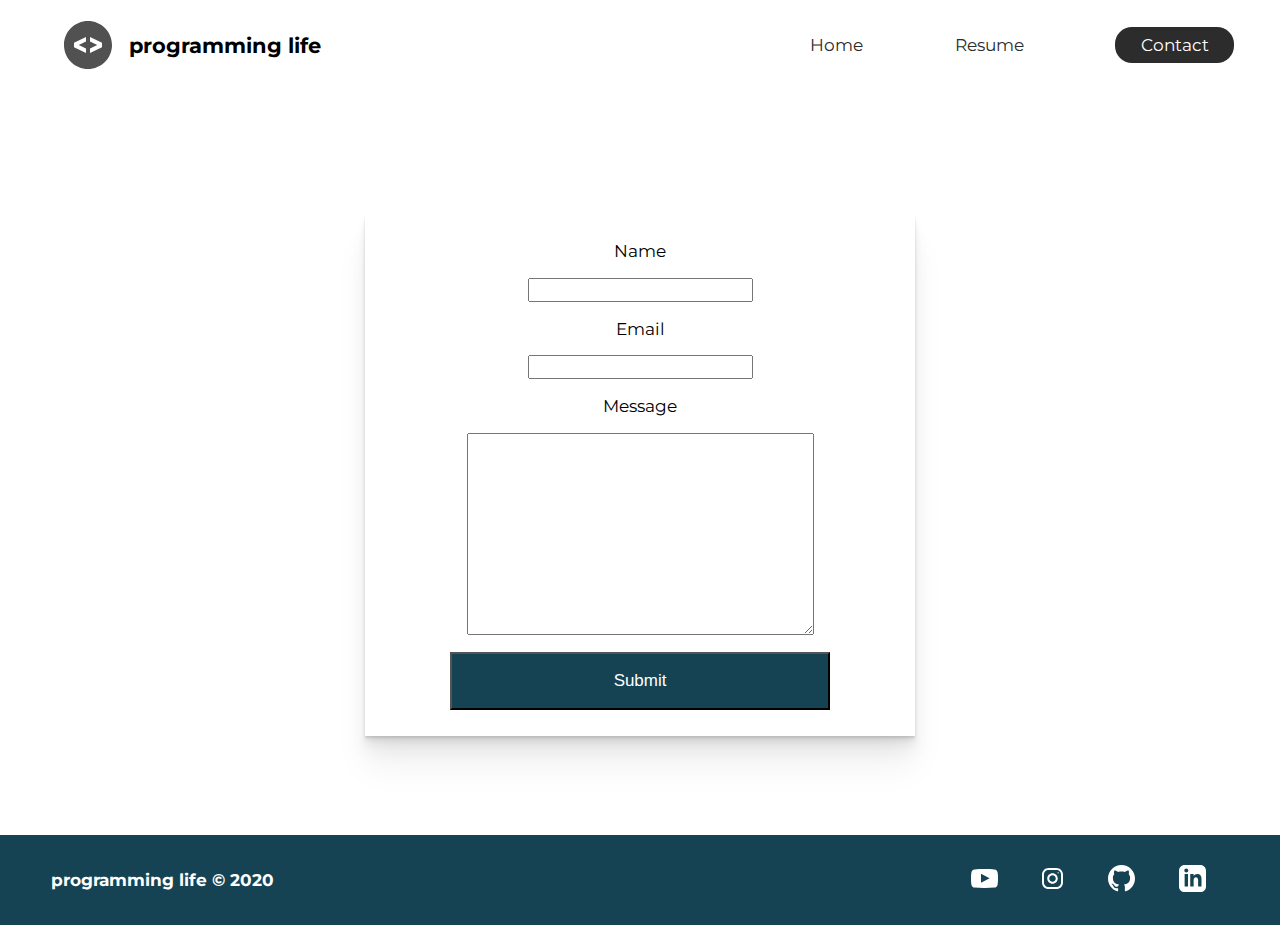
==== commit e01b3ee4: "New design" ====
--- a/templates/contact.html
+++ b/templates/contact.html
@@ -2,158 +2,58 @@
 <html lang="en">
 
 <head>
-  <meta charset="UTF-8">
-  <meta content="IE=edge" http-equiv="X-UA-Compatible">
-  <meta content="width=device-width,initial-scale=1" name="viewport">
-  <meta content="description" name="description">
-  <meta name="google" content="notranslate" />
-  <meta content="Mashup templates have been developped by Orson.io team" name="author">
-
-  <!-- Disable tap highlight on IE -->
-  <meta name="msapplication-tap-highlight" content="no">
-
-  <link rel="apple-touch-icon" sizes="180x180" href="../static/assets/apple-icon-180x180.png">
-  <link href="../static/assets/favicon.svg" rel="icon">
-
-  <title>Title page</title>
-
-  <link href="../static/main.3f6952e4.css" rel="stylesheet">
+    <meta charset="UTF-8" />
+    <meta name="viewport" content="width=device-width, initial-scale=1.0" />
+    <meta http-equiv="X-UA-Compatible" content="ie=edge" />
+    <meta name="description" content="Software Engineer" />
+    <meta name="robots" content="index, follow" />
+    <link rel="preconnect" href="https://fonts.gstatic.com">
+    <link href="https://fonts.googleapis.com/css2?family=Montserrat:wght@400;500&display=swap" rel="stylesheet">
+    <link rel="stylesheet" href="../static/styles/style.css">
+    <title>Andrei Visan | Programming Life</title>
 </head>
 
-<body class="">
-  <div id="site-border-left"></div>
-  <div id="site-border-right"></div>
-  <div id="site-border-top"></div>
-  <div id="site-border-bottom"></div>
-  <!-- Add your content of header -->
-  <header>
-    <nav class="navbar  navbar-fixed-top navbar-default">
-      <div class="container">
-        <button type="button" class="navbar-toggle collapsed" data-toggle="collapse" data-target="#navbar-collapse"
-          aria-expanded="false">
-          <span class="sr-only">Toggle navigation</span>
-          <span class="icon-bar"></span>
-          <span class="icon-bar"></span>
-          <span class="icon-bar"></span>
-        </button>
-
-        <div class="collapse navbar-collapse" id="navbar-collapse">
-          <ul class="nav navbar-nav ">
-            <li><a href="./index.html" title="">01 : Home</a></li>
-            <li><a href="./works.html" title="">02 : Works</a></li>
-            <li><a href="./about.html" title="">03 : About me</a></li>
-            <li><a href="./contact.html" title="">04 : Contact</a></li>
-          </ul>
-
-
-        </div>
-      </div>
-    </nav>
-  </header>
-
-  <div class="section-container">
-    <div class="container">
-      <div class="row">
-        <div class="col-xs-12">
-          <div class="section-container-spacer text-center">
-            <h1 class="h2">04 : Contact me</h1>
-          </div>
-
-          <div class="row">
-            <div class="col-md-10 col-md-offset-1">
-              <form action="/submit_form" method="post" class="reveal-content">
-                <div class="row">
-                  <div class="col-md-7">
-                    <div class="form-group">
-                      <input type="email" name="email" class="form-control" id="email" placeholder="Email">
-                    </div>
-                    <div class="form-group">
-                      <input type="text" name="subject" class="form-control" id="subject" placeholder="Subject">
-                    </div>
-                    <div class="form-group">
-                      <textarea name="message" class="form-control" rows="5"
-                        placeholder="Enter your message"></textarea>
-                    </div>
-                    <button type="submit" class="btn btn-default btn-lg">Send</button>
-                  </div>
-                  <div class="col-md-5 address-container">
-                    <ul class="list-unstyled">
-                      <li>
-                        <span class="fa-icon">
-                          <i class="fa fa-phone" aria-hidden="true"></i>
-                        </span>
-                        + 33 9 07 45 12 65
-                      </li>
-                      <li>
-                        <span class="fa-icon">
-                          <i class="fa fa-at" aria-hidden="true"></i>
-                        </span>
-                        e-mail@mail.io
-                      </li>
-                      <li>
-                        <span class="fa-icon">
-                          <i class="fa fa fa-map-marker" aria-hidden="true"></i>
-                        </span>
-                        42 rue Moulbert 75016 Paris
-                      </li>
-                    </ul>
-                    <h3>Follow me on social networks</h3>
-                    <a href="http://www.facebook.com" title="" class="fa-icon">
-                      <i class="fa fa-facebook"></i>
-                    </a>
-                    <a href="http://www.twitter.com" title="" class="fa-icon">
-                      <i class="fa fa-twitter"></i>
-                    </a>
-                    <a href="http://www.linkedin.com" title="" class="fa-icon">
-                      <i class="fa fa-linkedin"></i>
-                    </a>
-
-                  </div>
-                </div>
-              </form>
+<body>
+    <header class="main-head">
+        <nav>
+            <div class="logo">
+                <img src="../static/assets/icons/code.svg" alt="logo">
+                <h1>programming life</h1>
             </div>
 
-          </div>
+            <ul>
+                <li><a href="/">Home</a></li>
+                <li><a href="/resume.html">Resume</a></li>
+                <li><a class="active" href="/contact.html">Contact</a></li>
+            </ul>
+        </nav>
+    </header>
 
-        </div>
-      </div>
-    </div>
-  </div>
+    <section class="form-section">
+        <form action="https://formspree.io/f/xoqppjaa" method="POST">
+            <label for="name">Name</label>
+            <input type="text" name="name" id="name" required>
+            <label for="email">Email</label>
+            <input type="email" name="_replyto" id="email" required>
+            <label for="message">Message</label>
+            <textarea name="mesasge" id="message" cols="30" rows="10"></textarea>
+            <button type="submit" value="Send">Submit</button>
+        </form>
+    </section>
 
-
-  <footer class="footer-container text-center">
-    <div class="container">
-      <div class="row">
-        <div class="col-xs-12">
-          <p>© UNTITLED | Website created with <a href="http://www.mashup-template.com/"
-              title="Create website with free html template">Mashup Template</a>/<a href="https://www.unsplash.com/"
-              title="Beautiful Free Images">Unsplash</a></p>
-        </div>
-      </div>
-    </div>
-  </footer>
-
-  <script>
-    document.addEventListener("DOMContentLoaded", function (event) {
-      navActivePage();
-    });
-  </script>
-
-  <!-- Google Analytics: change UA-XXXXX-X to be your site's ID 
-
-<script>
-  (function (i, s, o, g, r, a, m) {
-    i['GoogleAnalyticsObject'] = r; i[r] = i[r] || function () {
-      (i[r].q = i[r].q || []).push(arguments)
-    }, i[r].l = 1 * new Date(); a = s.createElement(o),
-      m = s.getElementsByTagName(o)[0]; a.async = 1; a.src = g; m.parentNode.insertBefore(a, m)
-  })(window, document, 'script', '//www.google-analytics.com/analytics.js', 'ga');
-  ga('create', 'UA-XXXXX-X', 'auto');
-  ga('send', 'pageview');
-</script>
-
--->
-  <script type="text/javascript" src="./main.70a66962.js"></script>
+    <footer>
+        <h4>programming life &copy; 2020</h4>
+        <ul>
+            <li><a href="https://www.youtube.com/c/programminglifeio" target="_blank"><img
+                        src="../static/assets/icons/youtube-symbol 1.svg" alt="youtube-social"></a></li>
+            <li><a href="https://www.instagram.com/programminglife.io/" target="_blank"><img
+                        src="../static/assets/icons/instagram 1.svg" alt="instagram-social"></a></li>
+            <li><a href="https://github.com/andreivisan" target="_blank"><img
+                        src="../static/assets/icons/github-symbol.svg" alt="github-social"></a></li>
+            <li><a href="https://www.linkedin.com/in/andreivisan/" target="_blank"><img
+                        src="../static/assets/icons/linkedin-symbol.svg" alt="linkedin-social"></a></li>
+        </ul>
+    </footer>
 </body>
 
 </html>--- a/static/styles/style.css
+++ b/static/styles/style.css
@@ -0,0 +1,446 @@
+* {
+  margin: 0;
+  padding: 0;
+  -webkit-box-sizing: border-box;
+          box-sizing: border-box;
+}
+
+html {
+  font-size: 62.5%;
+}
+
+body {
+  font-family: 'Montserrat', sans-serif;
+}
+
+h1 {
+  font-size: 2.5rem;
+}
+
+li,
+button,
+label,
+input,
+a,
+p {
+  font-size: 2rem;
+}
+
+h2 {
+  font-size: 4rem;
+}
+
+h3 {
+  font-size: 2.2 rem;
+}
+
+h4,
+h5 {
+  font-size: 2rem;
+}
+
+ul {
+  list-style: none;
+}
+
+a {
+  text-decoration: none;
+  color: #2c2c2c;
+}
+
+.main-head {
+  width: 95%;
+  margin: 0 0 0 auto;
+}
+
+nav {
+  display: -webkit-box;
+  display: -ms-flexbox;
+  display: flex;
+  -webkit-box-pack: justify;
+      -ms-flex-pack: justify;
+          justify-content: space-between;
+  -webkit-box-align: center;
+      -ms-flex-align: center;
+          align-items: center;
+  -webkit-box-orient: horizontal;
+  -webkit-box-direction: normal;
+      -ms-flex-direction: row;
+          flex-direction: row;
+  min-height: 10vh;
+  width: 100%;
+  -ms-flex-wrap: wrap;
+      flex-wrap: wrap;
+}
+
+nav .logo {
+  display: -webkit-box;
+  display: -ms-flexbox;
+  display: flex;
+  -webkit-box-pack: start;
+      -ms-flex-pack: start;
+          justify-content: flex-start;
+  -webkit-box-align: center;
+      -ms-flex-align: center;
+          align-items: center;
+  -webkit-box-orient: horizontal;
+  -webkit-box-direction: normal;
+      -ms-flex-direction: row;
+          flex-direction: row;
+  -webkit-box-flex: 1;
+      -ms-flex: 1 1 10rem;
+          flex: 1 1 10rem;
+}
+
+nav .logo h1 {
+  margin: 2rem;
+}
+
+nav ul {
+  display: -webkit-box;
+  display: -ms-flexbox;
+  display: flex;
+  -ms-flex-pack: distribute;
+      justify-content: space-around;
+  -webkit-box-align: center;
+      -ms-flex-align: center;
+          align-items: center;
+  -webkit-box-orient: horizontal;
+  -webkit-box-direction: normal;
+      -ms-flex-direction: row;
+          flex-direction: row;
+  -webkit-box-flex: 0.7;
+      -ms-flex: 0.7 0.7 10rem;
+          flex: 0.7 0.7 10rem;
+}
+
+.intro {
+  min-height: 90vh;
+  width: 90%;
+  margin: auto;
+  -ms-flex-wrap: wrap;
+      flex-wrap: wrap;
+  display: -webkit-box;
+  display: -ms-flexbox;
+  display: flex;
+  -webkit-box-pack: justify;
+      -ms-flex-pack: justify;
+          justify-content: space-between;
+  -webkit-box-align: center;
+      -ms-flex-align: center;
+          align-items: center;
+  -webkit-box-orient: horizontal;
+  -webkit-box-direction: normal;
+      -ms-flex-direction: row;
+          flex-direction: row;
+}
+
+.intro h2 {
+  font-size: 8rem;
+  padding-top: 2rem;
+  background: -webkit-gradient(linear, left top, right top, from(#38d39f), to(#38a4d3));
+  background: linear-gradient(left, #38d39f, #38a4d3);
+  background-clip: text;
+  -webkit-background-clip: text;
+  -webkit-text-fill-color: transparent;
+  display: inline-block;
+}
+
+.intro h3 {
+  font-size: 6rem;
+  padding: 2rem 0rem;
+}
+
+.intro p {
+  padding-top: 2rem;
+  color: #2c2c2c;
+}
+
+.intro-social {
+  margin-top: 4rem;
+}
+
+.intro-social a {
+  margin-right: 5rem;
+}
+
+.active {
+  background: #2c2c2c;
+  color: white;
+  padding: 1rem 3rem;
+  border-radius: 2rem;
+}
+
+.intro-text, .intro-images {
+  -webkit-box-flex: 1;
+      -ms-flex: 1 1 40rem;
+          flex: 1 1 40rem;
+}
+
+.intro-images {
+  margin-left: 7em;
+}
+
+.resume {
+  width: 90%;
+  margin: auto;
+  min-height: 90vh;
+  display: -webkit-box;
+  display: -ms-flexbox;
+  display: flex;
+  -webkit-box-pack: start;
+      -ms-flex-pack: start;
+          justify-content: flex-start;
+  -webkit-box-align: top;
+      -ms-flex-align: top;
+          align-items: top;
+  -webkit-box-orient: horizontal;
+  -webkit-box-direction: normal;
+      -ms-flex-direction: row;
+          flex-direction: row;
+  -ms-flex-wrap: wrap;
+      flex-wrap: wrap;
+}
+
+.resume h2 {
+  margin: 10rem 0 5rem 0;
+}
+
+.experience, .education {
+  -webkit-box-flex: 1;
+      -ms-flex: 1 1 40rem;
+          flex: 1 1 40rem;
+}
+
+.experience .timeline li, .education .timeline li {
+  margin-top: 2rem;
+  margin-bottom: 2rem;
+  margin-right: 2rem;
+  -webkit-box-shadow: 0 2px 2px rgba(0, 0, 0, 0.1), 0 4px 4px rgba(0, 0, 0, 0.05), 0 8px 8px rgba(0, 0, 0, 0.05), 0 16px 16px rgba(0, 0, 0, 0.05), 0 32px 32px rgba(0, 0, 0, 0.05);
+          box-shadow: 0 2px 2px rgba(0, 0, 0, 0.1), 0 4px 4px rgba(0, 0, 0, 0.05), 0 8px 8px rgba(0, 0, 0, 0.05), 0 16px 16px rgba(0, 0, 0, 0.05), 0 32px 32px rgba(0, 0, 0, 0.05);
+}
+
+.experience .timeline li h4, .education .timeline li h4 {
+  color: black;
+  padding: 1rem 0 1rem 1rem;
+}
+
+.experience .timeline li h4 span, .education .timeline li h4 span {
+  background: -webkit-gradient(linear, left top, right top, from(#38d39f), to(#38a4d3));
+  background: linear-gradient(left, #38d39f, #38a4d3);
+  background-clip: text;
+  -webkit-background-clip: text;
+  -webkit-text-fill-color: transparent;
+  display: inline-block;
+}
+
+.experience .timeline li p, .education .timeline li p {
+  padding: 1rem 0 1rem 1rem;
+  line-height: 3rem;
+  font-size: 1.7rem;
+}
+
+.form-section {
+  min-height: 80vh;
+  display: -webkit-box;
+  display: -ms-flexbox;
+  display: flex;
+  -webkit-box-pack: center;
+      -ms-flex-pack: center;
+          justify-content: center;
+  -webkit-box-align: center;
+      -ms-flex-align: center;
+          align-items: center;
+  -webkit-box-orient: horizontal;
+  -webkit-box-direction: normal;
+      -ms-flex-direction: row;
+          flex-direction: row;
+  margin-top: 3rem;
+}
+
+.form-section form {
+  padding: 3rem 10rem;
+  -webkit-box-shadow: 0 2px 2px rgba(0, 0, 0, 0.1), 0 4px 4px rgba(0, 0, 0, 0.05), 0 8px 8px rgba(0, 0, 0, 0.05), 0 16px 16px rgba(0, 0, 0, 0.05), 0 32px 32px rgba(0, 0, 0, 0.05);
+          box-shadow: 0 2px 2px rgba(0, 0, 0, 0.1), 0 4px 4px rgba(0, 0, 0, 0.05), 0 8px 8px rgba(0, 0, 0, 0.05), 0 16px 16px rgba(0, 0, 0, 0.05), 0 32px 32px rgba(0, 0, 0, 0.05);
+  display: -webkit-box;
+  display: -ms-flexbox;
+  display: flex;
+  -webkit-box-pack: center;
+      -ms-flex-pack: center;
+          justify-content: center;
+  -webkit-box-align: center;
+      -ms-flex-align: center;
+          align-items: center;
+  -webkit-box-orient: vertical;
+  -webkit-box-direction: normal;
+      -ms-flex-direction: column;
+          flex-direction: column;
+}
+
+.form-section form input, .form-section form textarea {
+  margin: 2rem;
+}
+
+.form-section form input:focus, .form-section form textarea:focus {
+  outline: 2px solid black;
+}
+
+.form-section form textarea {
+  font-family: "Montserrat", sans-serif;
+  font-size: 2rem;
+}
+
+.form-section form button {
+  width: 100%;
+  padding: 2rem;
+  background: #154353;
+  color: white;
+}
+
+.form-section form button:focus {
+  background: #33696b;
+}
+
+footer {
+  background: #154353;
+  color: white;
+  min-height: 10vh;
+  padding: 0% 4%;
+  display: -webkit-box;
+  display: -ms-flexbox;
+  display: flex;
+  -webkit-box-pack: start;
+      -ms-flex-pack: start;
+          justify-content: flex-start;
+  -webkit-box-align: center;
+      -ms-flex-align: center;
+          align-items: center;
+  -webkit-box-orient: horizontal;
+  -webkit-box-direction: normal;
+      -ms-flex-direction: row;
+          flex-direction: row;
+}
+
+footer ul {
+  -webkit-box-flex: 0.5;
+      -ms-flex: 0.5 0.5 0.2rem;
+          flex: 0.5 0.5 0.2rem;
+  display: -webkit-box;
+  display: -ms-flexbox;
+  display: flex;
+  -ms-flex-pack: distribute;
+      justify-content: space-around;
+  -webkit-box-align: center;
+      -ms-flex-align: center;
+          align-items: center;
+  -webkit-box-orient: horizontal;
+  -webkit-box-direction: normal;
+      -ms-flex-direction: row;
+          flex-direction: row;
+}
+
+footer h4 {
+  -webkit-box-flex: 1;
+      -ms-flex: 1 1 40rem;
+          flex: 1 1 40rem;
+}
+
+@media screen and (max-width: 1440px) {
+  svg {
+    width: 80%;
+  }
+  nav {
+    width: 100%;
+  }
+}
+
+@media screen and (max-width: 1333px) {
+  html {
+    font-size: 53%;
+  }
+  svg {
+    width: 80%;
+  }
+  nav {
+    width: 100%;
+  }
+}
+
+@media screen and (max-width: 754px) {
+  html {
+    font-size: 45%;
+  }
+  svg {
+    height: 60%;
+  }
+  .main-head {
+    width: 100%;
+  }
+  nav {
+    margin: 2rem;
+  }
+  nav .logo {
+    display: -webkit-box;
+    display: -ms-flexbox;
+    display: flex;
+    -webkit-box-pack: center;
+        -ms-flex-pack: center;
+            justify-content: center;
+    -webkit-box-align: center;
+        -ms-flex-align: center;
+            align-items: center;
+    -webkit-box-orient: vertical;
+    -webkit-box-direction: normal;
+        -ms-flex-direction: column;
+            flex-direction: column;
+    -webkit-box-flex: 1;
+        -ms-flex: 1 1 20rem;
+            flex: 1 1 20rem;
+    margin-top: 2rem;
+  }
+  nav ul {
+    -webkit-box-flex: 1;
+        -ms-flex: 1 1 60rem;
+            flex: 1 1 60rem;
+    margin: 2rem 0rem;
+  }
+  .intro-text {
+    margin-top: 5rem;
+    text-align: center;
+  }
+  .intro-images {
+    text-align: center;
+  }
+  .intro-social {
+    display: -webkit-box;
+    display: -ms-flexbox;
+    display: flex;
+    -webkit-box-pack: center;
+        -ms-flex-pack: center;
+            justify-content: center;
+    -webkit-box-align: center;
+        -ms-flex-align: center;
+            align-items: center;
+    -webkit-box-orient: horizontal;
+    -webkit-box-direction: normal;
+        -ms-flex-direction: row;
+            flex-direction: row;
+  }
+  .intro-social a {
+    margin: 2rem;
+  }
+  .experience, .education {
+    -webkit-box-flex: 1;
+        -ms-flex: 1 1 50rem;
+            flex: 1 1 50rem;
+  }
+  .experience .timeline, .education .timeline {
+    width: 100%;
+    height: 100%;
+  }
+  form {
+    padding: 0rem;
+    width: 100%;
+  }
+}
+/*# sourceMappingURL=style.css.map */